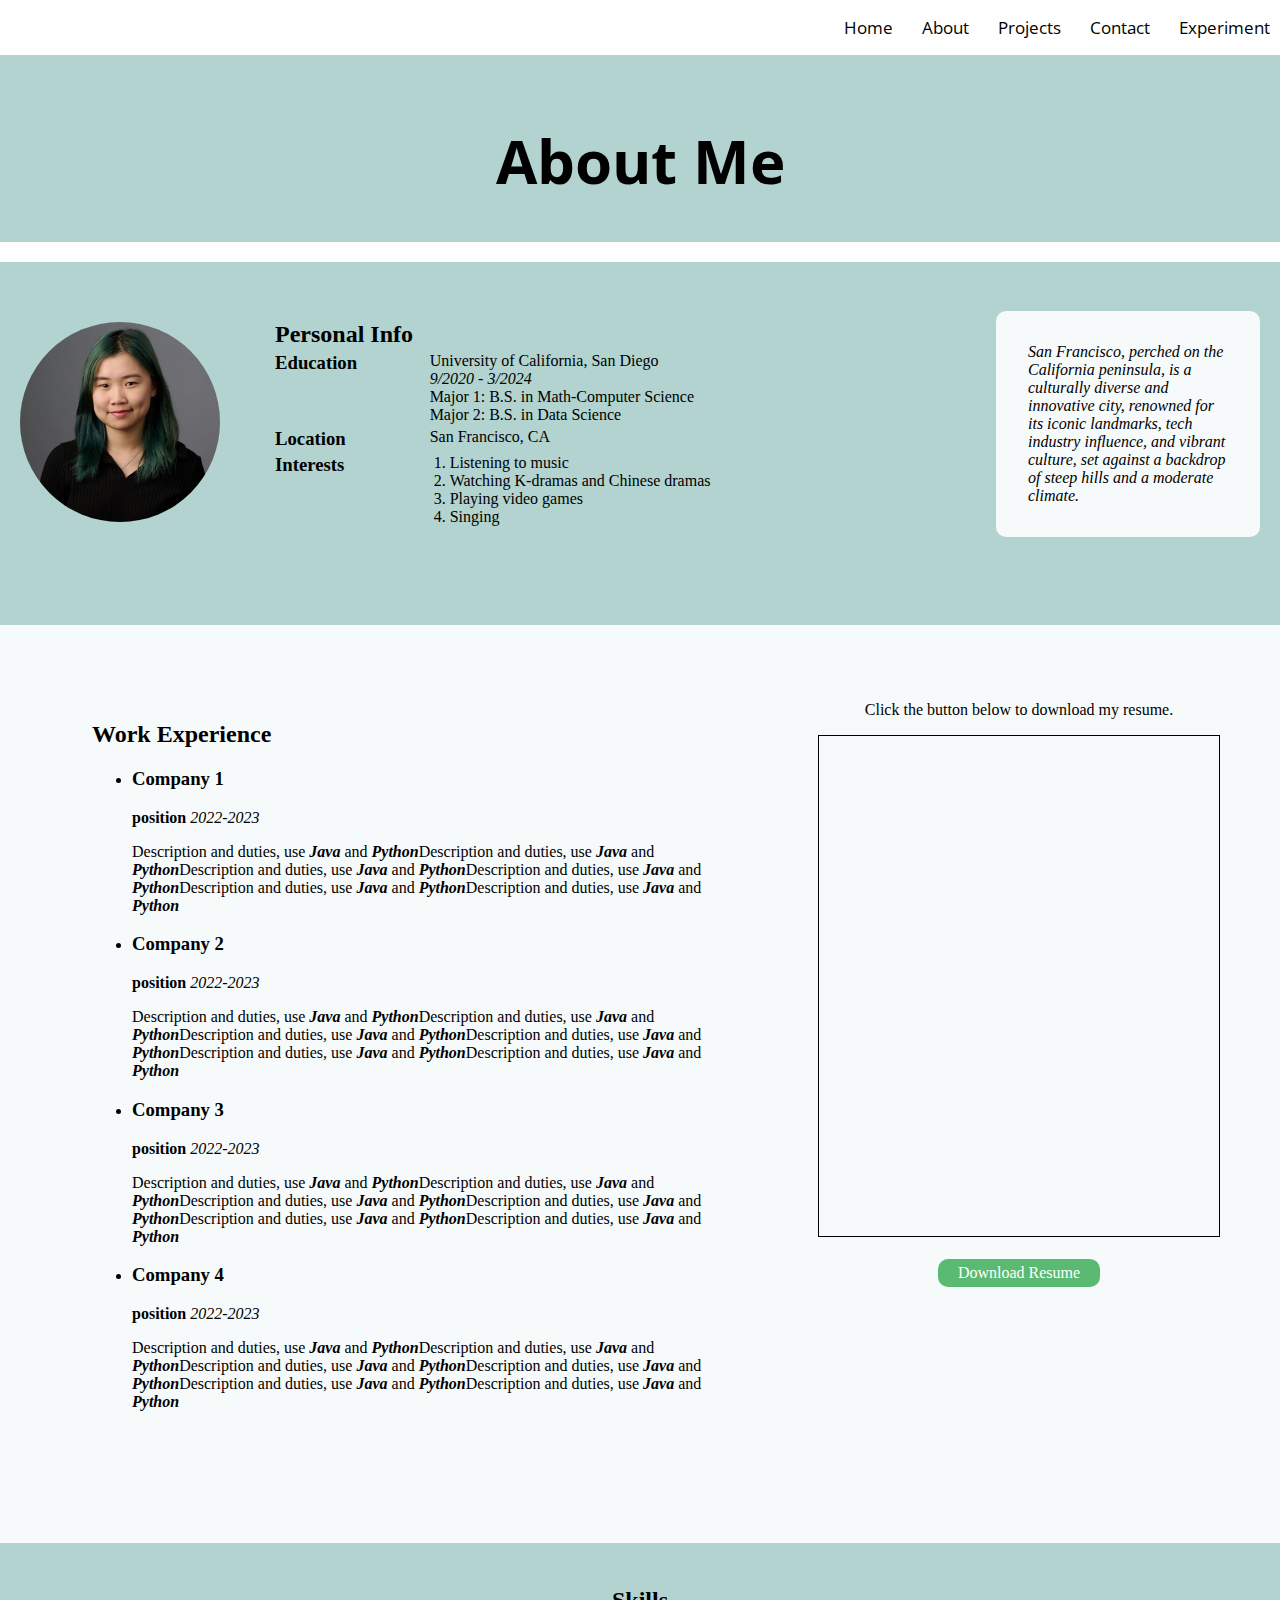
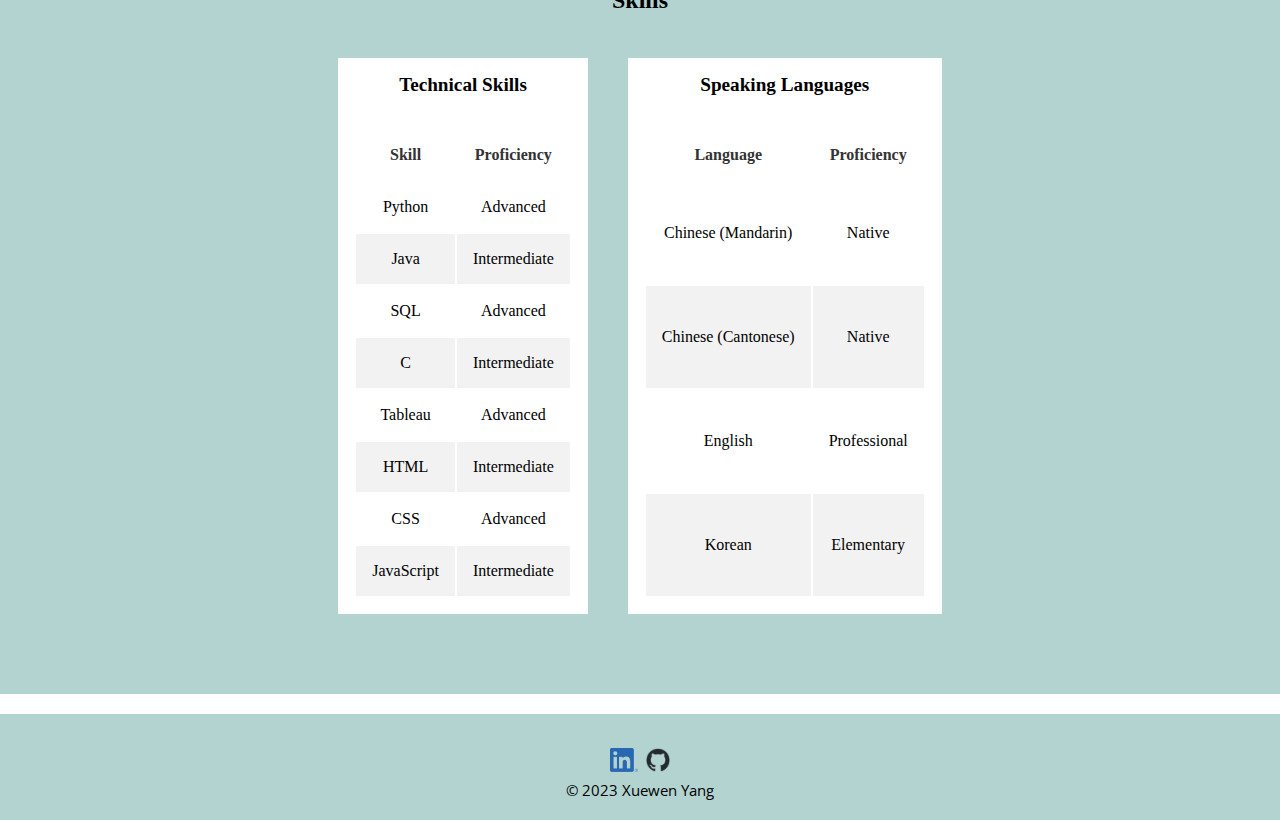
==== pages/about.html @ 38cae061 "drafts" ====
<!DOCTYPE html>
<html lang="en">
    <head>
        <title>About Me</title>
        <meta name="viewport" content="width=device-width, initial-scale=1.0">
        <link href="https://fonts.googleapis.com/css?family=Open+Sans" rel="stylesheet">
        <link type="text/css" href="../css/styles.css" rel="stylesheet">
        <link type="text/css" href="../css/styles-about.css" rel="stylesheet">
    </head>
    <body>
        <header>
            <h1>About Me</h1>
            <input type="checkbox" id="side-menu">
            <label class="hamburger" for="side-menu">
                <span class="hamb-line"></span>
                <span class="hamb-line"></span>
                <span class="hamb-line"></span>
            </label>
            <nav>
                <ul>
                    <li><a href="../index.html">Home</a></li>
                    <li><a href="about.html">About</a></li>
                    <li><a href="projects.html">Projects</a></li>
                    <li><a href="contact.html">Contact</a></li>
                    <li><a href="experiment.html">Experiment</a></li>
                </ul>
            </nav>
        </header>
        <main>
            <section class="intro">
                <!-- <img src="../media/headshot.JPG" alt="Headshot"> -->
                <picture>
                    <source srcset="../media/headshot.webp" type="image/webp">
                    <source srcset="../media/headshot.jpg" type="image/jpeg">
                    <img src="../media/headshot.jpg" alt="Headshot of Xuewen Yang" />
                </picture>
                <table class="info-content">
                    <tr>
                        <th colspan="2"><h2>Personal Info</h2></th>
                    </tr>
                    <tr>
                        <td><h3>Education</h3></td>
                        <td>
                            <p>University of California, San Diego</p>
                            <p><i>9/2020 - 3/2024</i></p>
                            <p>Major 1: B.S. in Math-Computer Science</p>
                            <p>Major 2: B.S. in Data Science</p>
                        </td>
                    </tr>
                    <tr>
                        <td><h3>Location</h3></td>
                        <td>San Francisco, CA</td>
                    </tr>
                    <tr>
                        <td><h3>Interests</h3></td>
                        <td>
                            <ol>
                                <li>Listening to music</li>
                                <li>Watching K-dramas and Chinese dramas</li>
                                <li>Playing video games</li>
                                <li>Singing</li>
                            </ol>
                        </td>
                    </tr>
                </table>

                <aside>
                    <p>San Francisco, perched on the California peninsula, is a
                        culturally diverse and innovative city, renowned for its
                        iconic landmarks, tech industry influence, and vibrant
                        culture, set against a backdrop of steep hills and a
                        moderate climate.</p>
                </aside>
            </section>
            <section class="work">
                <div class="work-content">
                    <h2>Work Experience</h2>
                    <ul>
                        <li>
                            <h3>Company 1</h3>
                            <p><strong>position</strong>&nbsp;<i>2022-2023</i></p>
                            <p>Description and duties, use <em><strong>Java</strong></em>
                                and <em><strong>Python</strong></em>Description and duties, use <em><strong>Java</strong></em>
                                and <em><strong>Python</strong></em>Description and duties, use <em><strong>Java</strong></em>
                                and <em><strong>Python</strong></em>Description and duties, use <em><strong>Java</strong></em>
                                and <em><strong>Python</strong></em>Description and duties, use <em><strong>Java</strong></em>
                                and <em><strong>Python</strong></em>Description and duties, use <em><strong>Java</strong></em>
                                and <em><strong>Python</strong></em></p>
                        </li>
                        <li>
                            <h3>Company 2</h3>
                            <p><strong>position</strong>&nbsp;<i>2022-2023</i></p>
                            <p>Description and duties, use <em><strong>Java</strong></em>
                                and <em><strong>Python</strong></em>Description and duties, use <em><strong>Java</strong></em>
                                and <em><strong>Python</strong></em>Description and duties, use <em><strong>Java</strong></em>
                                and <em><strong>Python</strong></em>Description and duties, use <em><strong>Java</strong></em>
                                and <em><strong>Python</strong></em>Description and duties, use <em><strong>Java</strong></em>
                                and <em><strong>Python</strong></em>Description and duties, use <em><strong>Java</strong></em>
                                and <em><strong>Python</strong></em></p>
                        </li>
                        <li>
                            <h3>Company 3</h3>
                            <p><strong>position</strong>&nbsp;<i>2022-2023</i></p>
                            <p>Description and duties, use <em><strong>Java</strong></em>
                                and <em><strong>Python</strong></em>Description and duties, use <em><strong>Java</strong></em>
                                and <em><strong>Python</strong></em>Description and duties, use <em><strong>Java</strong></em>
                                and <em><strong>Python</strong></em>Description and duties, use <em><strong>Java</strong></em>
                                and <em><strong>Python</strong></em>Description and duties, use <em><strong>Java</strong></em>
                                and <em><strong>Python</strong></em>Description and duties, use <em><strong>Java</strong></em>
                                and <em><strong>Python</strong></em></p>
                        </li>
                        <li>
                            <h3>Company 4</h3>
                            <p><strong>position</strong>&nbsp;<i>2022-2023</i></p>
                            <p>Description and duties, use <em><strong>Java</strong></em>
                                and <em><strong>Python</strong></em>Description and duties, use <em><strong>Java</strong></em>
                                and <em><strong>Python</strong></em>Description and duties, use <em><strong>Java</strong></em>
                                and <em><strong>Python</strong></em>Description and duties, use <em><strong>Java</strong></em>
                                and <em><strong>Python</strong></em>Description and duties, use <em><strong>Java</strong></em>
                                and <em><strong>Python</strong></em>Description and duties, use <em><strong>Java</strong></em>
                                and <em><strong>Python</strong></em></p>
                        </li>
                    </ul>
                </div>
                <div class="resume">
                    <p>Click the button below to download my resume.</p>
                    <iframe src="../documents/Xuewen_Yang_Resume.pdf"
                        title="Resume"></iframe>
                    <br><br>
                    <a href="../documents/Xuewen_Yang_Resume.pdf" download="Xuewen_Yang_Resume.pdf" class="download-button">Download Resume</a>
                </div>
            </section>
            <section class="skills">
                <h2>Skills</h2>
                <div class="tables">
                    <table>
                        <caption>Technical Skills</caption>
                        <!-- <colgroup>
                            <col style="width: 50%;">
                            <col style="width: 50%;">
                        </colgroup> -->
                        <thead>
                            <tr>
                                <th>Skill</th>
                                <th>Proficiency</th>
                            </tr>
                        </thead>
                        <tbody>
                            <tr>
                                <td>Python</td>
                                <td>Advanced</td>
                            </tr>
                            <tr>
                                <td>Java</td>
                                <td>Intermediate</td>
                            </tr>
                            <tr>
                                <td>SQL</td>
                                <td>Advanced</td>
                            </tr>
                            <tr>
                                <td>C</td>
                                <td>Intermediate</td>
                            </tr>
                            <tr>
                                <td>Tableau</td>
                                <td>Advanced</td>
                            </tr>
                            <tr>
                                <td>HTML</td>
                                <td>Intermediate</td>
                            </tr>
                            <tr>
                                <td>CSS</td>
                                <td>Advanced</td>
                            </tr>
                            <tr>
                                <td>JavaScript</td>
                                <td>Intermediate</td>
                            </tr>
                        </tbody>
                    </table>
                    <br>
                    <table>
                        <caption>Speaking Languages</caption>
                        <!-- <colgroup>
                            <col style="width: 60%;">
                            <col style="width: 40%;">
                        </colgroup> -->
                        <thead>
                            <tr>
                                <th>Language</th>
                                <th>Proficiency</th>
                            </tr>
                        </thead>
                        <tbody>
                            <tr>
                                <td>Chinese (Mandarin) </td>
                                <td>Native</td>
                            </tr>
                            <tr>
                                <td>Chinese (Cantonese) </td>
                                <td>Native</td>
                            </tr>
                            <tr>
                                <td>English</td>
                                <td>Professional</td>
                            </tr>
                            <tr>
                                <td>Korean</td>
                                <td>Elementary</td>
                            </tr>
                        </tbody>
                    </table>
                </div>
            </section>
        </main>

        <footer>
            <div id="footer-logo">
                <a href="https://www.linkedin.com/in/xuewen-daphne-yang/" target="_blank"><img src="../media/linkedin-icon.png" alt="linkedin profile"></a>
                <a href="https://github.com/daphneyyy" target="_blank"><img src="../media/github-icon.png" alt="github profile"></a>
            </div>
            <span>&copy; 2023 Xuewen Yang</span>
        </footer>
    </body>
</html>
---- css/styles.css ----
:root {
    --main-color: rgb(178, 211, 207);
    --body-color: rgb(247, 250, 251);
    --button-color: rgb(90, 186, 113);
    --fallback-button-color: rgb(171, 250, 189);
    --button-color-hover: rgb(69, 142, 86);
    --font-family: "Open Sans", sans-serif;
    --fallback-font: Arial, sans-serif;
}

/* * {
    margin: 0;
    padding: 0;
    box-sizing: border-box;
} */

body {
    background-color: var(--main-color, white);
    margin: 0;
    font-size: 16px;
}

/* header h1 {
    text-align: center;
    font-family: "Open Sans", sans-serif;
    font-size: 60px;
    margin-top: 40px;
    padding-top: 60px;

} */

header h1 {
    text-align: center;
    font-family: var(--font-family, var(--fallback-font));
    font-size: 3.75rem; 
    margin-top: 2.5rem;
    padding-top: 3.75rem;
}

/* header h3 {
    text-align: center;
    font-family: var(--font-family, var(--fallback-font));
    font-weight: 400;
    font-size: 20px;
    margin: 0px;
    padding-bottom: 60px;
} */
header h3 {
    text-align: center;
    font-family: var(--font-family, var(--fallback-font));
    font-weight: 400;
    font-size: 1.25rem;
    margin: 0;
    padding-bottom: 3.75rem;
}


/* Style for the navigation bar */
header nav {
    position: fixed;
    top: 0;
    width: 100%;
    background-color: white;
    /* padding: 10px 0px; */
    padding: 1rem 0;
    overflow: hidden;
}

/* Style for the navigation menu (ul) */
header nav ul {
    list-style-type: none;
    margin: 0;
    float: right;
}

/* Style for the navigation menu items (li) */
header nav ul li {
    display: inline;
    /* margin-right: 20px;  */
}

/* Style for the navigation links (a) */
header nav ul li a {
    text-decoration: none;
    color: black;
    padding: 10px 10px;
    margin-left: 5px;
    font-size: 17px;
    font-family: var(--font-family, var(--fallback-font));
    transition: color 0.3s ease;
} 

/* Style for the navigation links on hover */
header nav ul li a:hover {
    background-color: var(--main-color, white);
    transition: background-color 0.3s ease;
}

#side-menu {
    display: none;
}

.hamburger {
    display: block;
    position: fixed;
    top: 0;
    right: 0;
    margin: 20px;
    cursor: pointer;
    z-index: 1;
    display: none;
}

.hamb-line {
    display: block;
    width: 25px;
    height: 3px;
    margin: 5px auto;
    -webkit-transition: all 0.3s ease-in-out;
    transition: all 0.3s ease-in-out;
    background-color: #101010;
}


main {
    background-color: white;
    /* padding: 20px 0px; */
    padding: 1.25rem 0;
}

/* footer {
    width: 100%;
    padding-top: 30px;
    padding-bottom: 20px;
    text-align: center;
    font-family: "Times New Roman", Times, serif;
    font-size: 15px;
} */
footer {
    width: 100%;
    padding-top: 1.875rem;
    padding-bottom: 1.25rem;
    text-align: center;
    font-family: var(--font-family, var(--fallback-font));
    font-size: 0.9375rem;
}

#footer-logo {
    display: flex;
    flex-direction: row;
    justify-content: center;
    align-items: center;
    text-align: center;
}

#footer-logo img {
    width: auto;
    /* height: 25px; */
    /* padding: 4px; */
    height: 1.5rem;
    padding: 0.25rem;
}

button {
    background-color: var(--button-color, var(--fallback-button-color));
    color: white;
    border-radius: 10px;
    /* padding: 5px 20px; */
    padding: 0.3rem 1.25rem;
    border: 0;
    display: inline-block;
    cursor: pointer;
    transition: background-color 0.3s ease;
}

button:hover {
    background-color: var(--button-color-hover, black);
}

/* Adjustments for the hamburger icon and menu on small screens */
@media screen and (max-width: 480px) {
    header h1 {
        font-size: 2rem;
        margin-top: 1.5rem;
        padding-top: 2rem;
    }
    header h3 {
        font-size: 1rem;
        padding-bottom: 2rem;
    }
    .hamburger {
        display: block;
        z-index: 2;
    }
    header nav {
        display: none;
    }
    header nav ul {
        float: left;
        max-height: 500px;
    }
    header nav ul li {
        display: block;
        margin: 10px 0;
        padding: 10px 0;
    }
    #side-menu:checked ~ .hamburger .hamb-line:nth-child(1) {
        -webkit-transform: translateY(8px) rotate(45deg);
        transform: translateY(8px) rotate(45deg);
    }
    #side-menu:checked ~ .hamburger .hamb-line:nth-child(2) {
        opacity: 0;
    }
    #side-menu:checked ~ .hamburger .hamb-line:nth-child(3) {
        -webkit-transform: translateY(-8px) rotate(-45deg);
        transform: translateY(-8px) rotate(-45deg);
    }
    #side-menu:checked + label + nav {
        display: block;
        transition: all 0.3s ease;
        z-index: 1;
    }
}

/* Tablets or Restrictive Laptops */
@media screen and (min-width: 481px) and (max-width: 1024px) {
    /* Modify styles for tablets/laptops */
    header h1 {
        font-size: 3rem;
        margin-top: 2.5rem;
        padding-top: 3.75rem;
    }
    header h3 {
        font-size: 1.25rem;
        padding-bottom: 3.75rem;
    }
}

/* Desktops */
@media screen and (min-width: 1025px) {
    /* Modify styles for desktops */
    header h1 {
        font-size: 3.75rem;
        margin-top: 3.75rem;
        padding-top: 3.75rem;
    }
    header h3 {
        font-size: 1.25rem;
        padding-bottom: 3.75rem;
    }
    /* Additional adjustments for other elements as needed */
}
---- css/styles-about.css ----
@import "styles.css";

/* Intro class css */
.intro {
    background-color: var(--main-color, white);
    /* padding: 20px; */
    /* padding: 2rem; */
    padding: 1.25rem 1.25rem 3.75rem;
    display: flex;
    align-items: center;
    justify-content: center;
}

.intro img {
    /* border-radius: 100px; */
    border-radius: 50%;
    height: 200px;
    width: 200px;
}

.info-content {
    /* background-color: var(--body-color, white); */
    /* padding: 10px 20px; */
    padding: 1rem 2rem;
    border-radius: 20px;
    margin: 20px;
    text-align: left;
    flex: 1;
    max-width: 800px;
    min-width: 500px;
}

.info-content h2 {
    margin: 0;
    padding: 0;
}

.info-content td {
    vertical-align: top;
}

.info-content h3 {
    margin: 0;
}

.info-content td p {
    margin: 0;
}

.info-content ol {
    margin: 0;
    padding-left: 20px;
}

aside {
    /* padding: 10px 20px; */
    padding: 1rem 2rem;
    background-color: var(--body-color, white);
    border-radius: 10px;
    width: 200px;
    font-style: italic;
}

/* Work class css */
.work {
    display: flex;
    justify-content: center;
    /* padding-top: 20px; */
    /* padding-bottom: 60px; */
    /* padding-top: 1.25rem; */
    /* padding-bottom: 3.75rem; */
    padding: 1.25rem 1.25rem 3.75rem;
    background-color: var(--body-color, white);
}

.work-content {
    background-color: var(--body-color, white);
    /* padding: 10px 20px; */
    padding: 1rem 2rem;
    margin: 40px;
    max-width: 800px;
    min-width: 500px;
    transition: padding 0.3s;
}

.resume {
    text-align: center;
    margin: 40px;
}

.resume iframe {
    border:1px solid black;
    height: 500px;
    width: 400px;
}

a.download-button {
    background-color: var(--button-color, var(--fallback-button-color));
    color: white;
    border-radius: 10px;
    padding: 0.3rem 1.25rem;
    border: 0;
    display: inline-block;
    cursor: pointer;
    transition: background-color 0.3s ease;
    text-decoration: none;
}

a.download-button:hover {
    background-color: var(--button-color-hover, black);
}

/* Skills class css */
.skills {
    background-color: var(--main-color, white);
    padding: 1.25rem 1.25rem 3.75rem;
    text-align: center;
}

.skills h2 {
    margin: 0;
    padding: 1.5rem;
}

.tables {
    display: flex;
    justify-content: center;
}

.tables table {
    background-color: white;
    /* padding: 10px; */
    padding: 1rem;
    margin: 20px;
}

.tables caption {
    font-size: 1.2em;
    font-weight: bold;
    background-color: white;
    /* padding: 10px; */
    padding: 1rem;
}

.tables th {
    color: #333;
    font-weight: bold;
    /* padding: 10px; */
    padding: 1rem;
}

.tables td {
    /* padding: 10px; */
    padding: 1rem;
}

.tables tr:nth-child(even) {
    background-color: #f2f2f2;
}

/* Very Small Screens (Phone) */
@media screen and (max-width: 480px) {

}

/* Tablets or Restrictive Laptops */
@media screen and (min-width: 481px) and (max-width: 1024px) {
   
}

/* Desktops */
@media screen and (min-width: 1025px) {
    
}
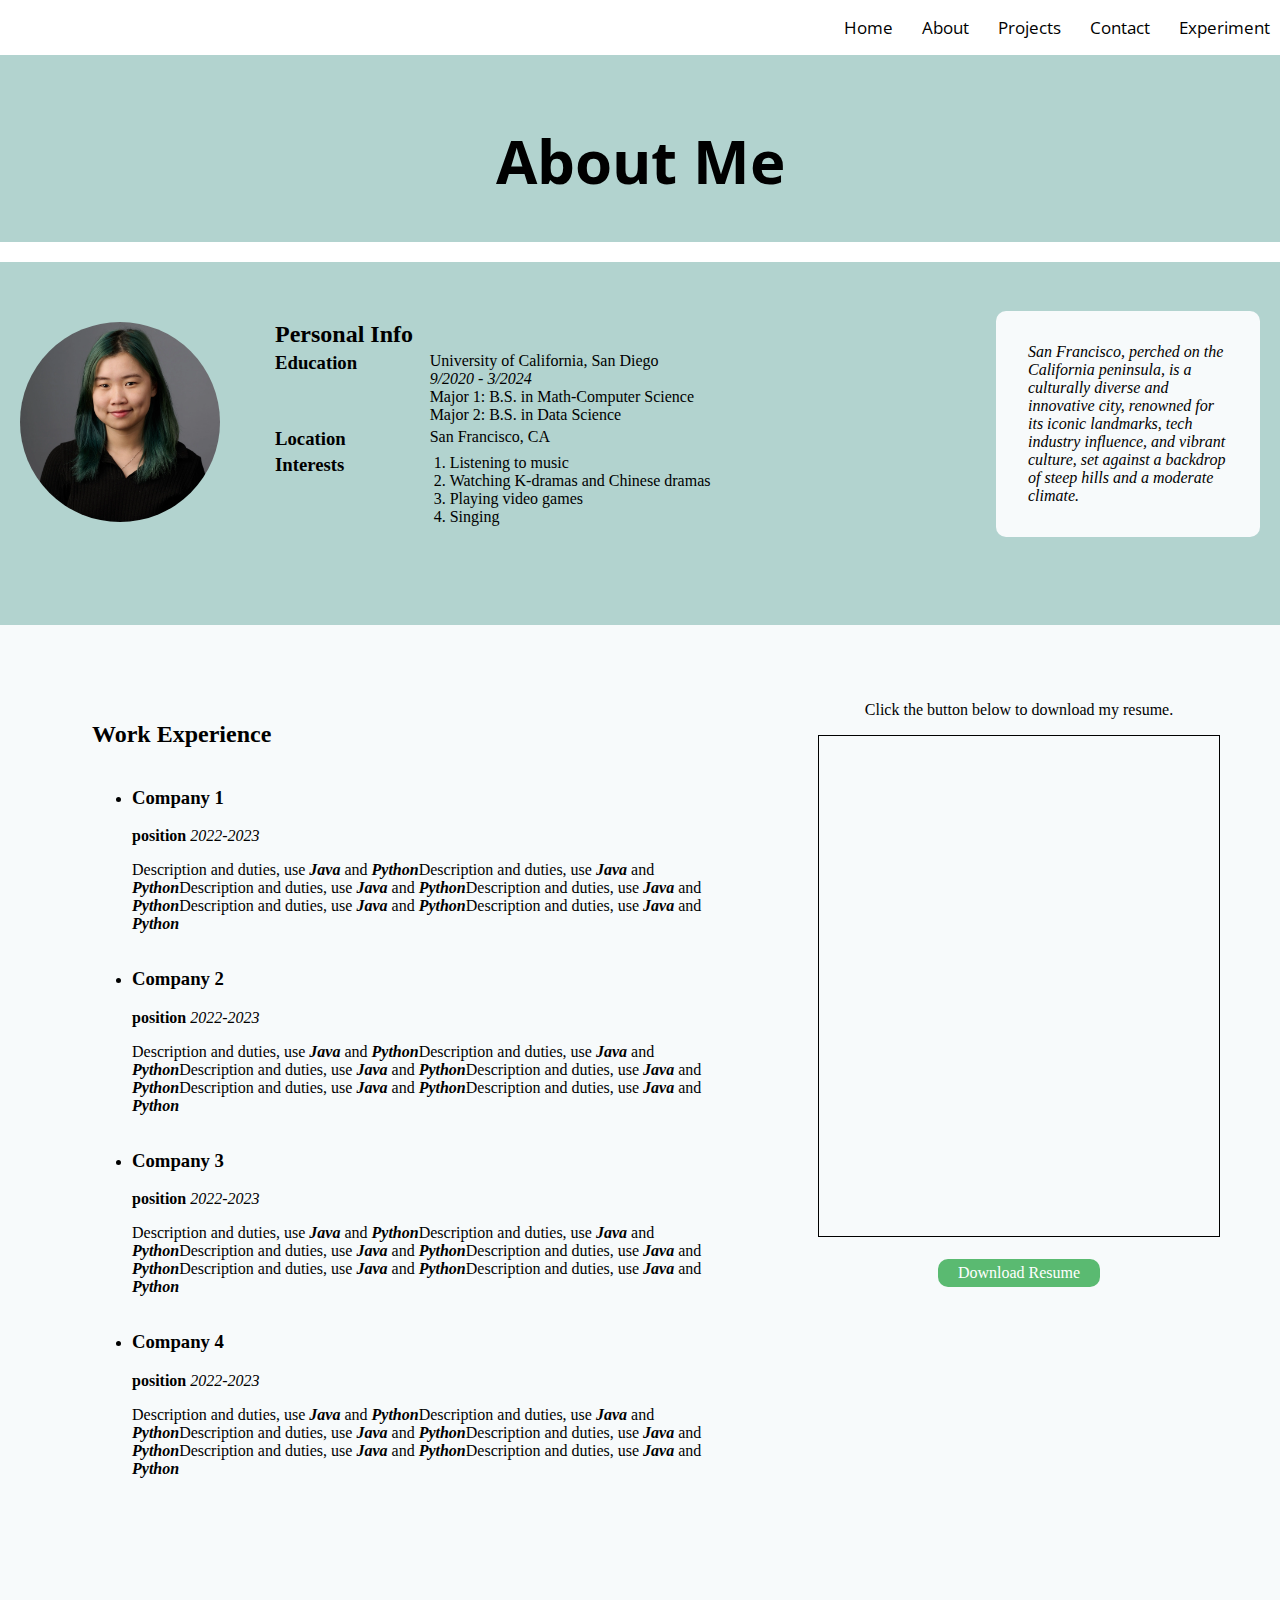
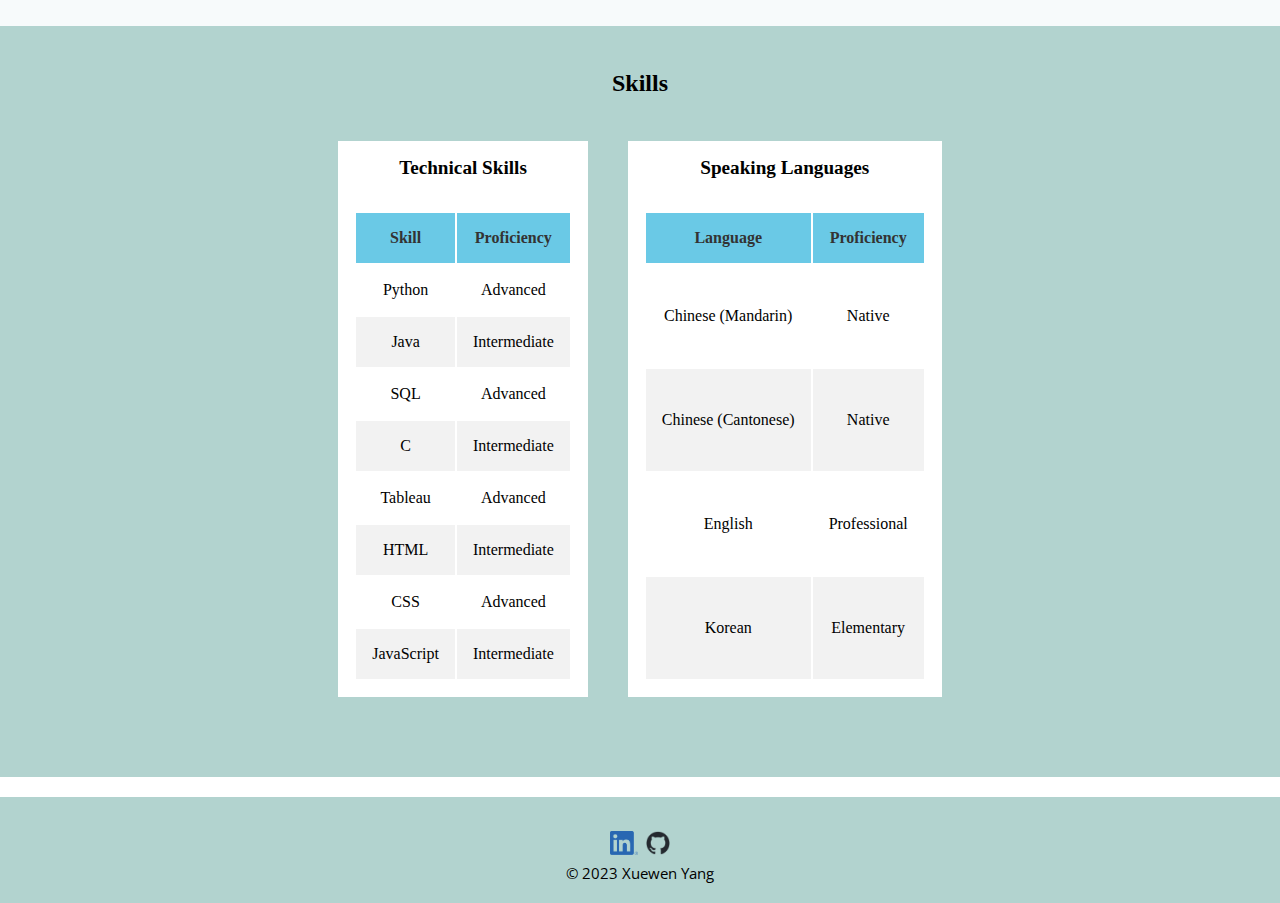
==== commit d1a13a24: "modified" ====
--- a/pages/about.html
+++ b/pages/about.html
@@ -65,7 +65,7 @@
                 </table>
 
                 <aside>
-                    <p>San Francisco, perched on the California peninsula, is a
+                    <p><span id="san_francisco">San Francisco</span>, perched on the California peninsula, is a
                         culturally diverse and innovative city, renowned for its
                         iconic landmarks, tech industry influence, and vibrant
                         culture, set against a backdrop of steep hills and a
--- a/css/styles.css
+++ b/css/styles.css
@@ -92,7 +92,7 @@
 
 /* Style for the navigation links on hover */
 header nav ul li a:hover {
-    background-color: var(--main-color, white);
+    background-color: var(--main-color, grey);
     transition: background-color 0.3s ease;
 }
 
--- a/css/styles-about.css
+++ b/css/styles-about.css
@@ -61,10 +61,15 @@
     font-style: italic;
 }
 
+#san_francisco {
+    text-underline: #101010;
+}
+
 /* Work class css */
 .work {
     display: flex;
-    justify-content: center;
+    /* justify-content: center; */
+    flex-direction: row;
     /* padding-top: 20px; */
     /* padding-bottom: 60px; */
     /* padding-top: 1.25rem; */
@@ -75,21 +80,22 @@
 
 .work-content {
     background-color: var(--body-color, white);
-    /* padding: 10px 20px; */
     padding: 1rem 2rem;
     margin: 40px;
-    max-width: 800px;
-    min-width: 500px;
     transition: padding 0.3s;
-}
-
+    word-wrap: break-word;
+}
+.work-content ul {
+    display: flex;
+    flex-direction: column;
+}
 .resume {
     text-align: center;
     margin: 40px;
 }
 
 .resume iframe {
-    border:1px solid black;
+    border: 1px solid black;
     height: 500px;
     width: 400px;
 }
@@ -147,6 +153,7 @@
     font-weight: bold;
     /* padding: 10px; */
     padding: 1rem;
+    background-color: rgb(106, 201, 230);
 }
 
 .tables td {
@@ -160,15 +167,36 @@
 
 /* Very Small Screens (Phone) */
 @media screen and (max-width: 480px) {
-
+    h2 {
+        text-align: center;
+    }
+    .intro {
+        flex-direction: column;
+    }
+
+    .work {
+        flex-direction: column;
+        padding: 20px 0px 0px;
+    }
+    .work-content {
+        padding: 0px 10px;
+        margin: 0;
+    }
+    .resume iframe {
+        display: none;
+    }
+    .tables {
+        flex-direction: column;
+    }
 }
 
 /* Tablets or Restrictive Laptops */
 @media screen and (min-width: 481px) and (max-width: 1024px) {
-   
+    /* .work {
+        flex-direction: column;
+    } */
 }
 
 /* Desktops */
 @media screen and (min-width: 1025px) {
-    
-}
+}
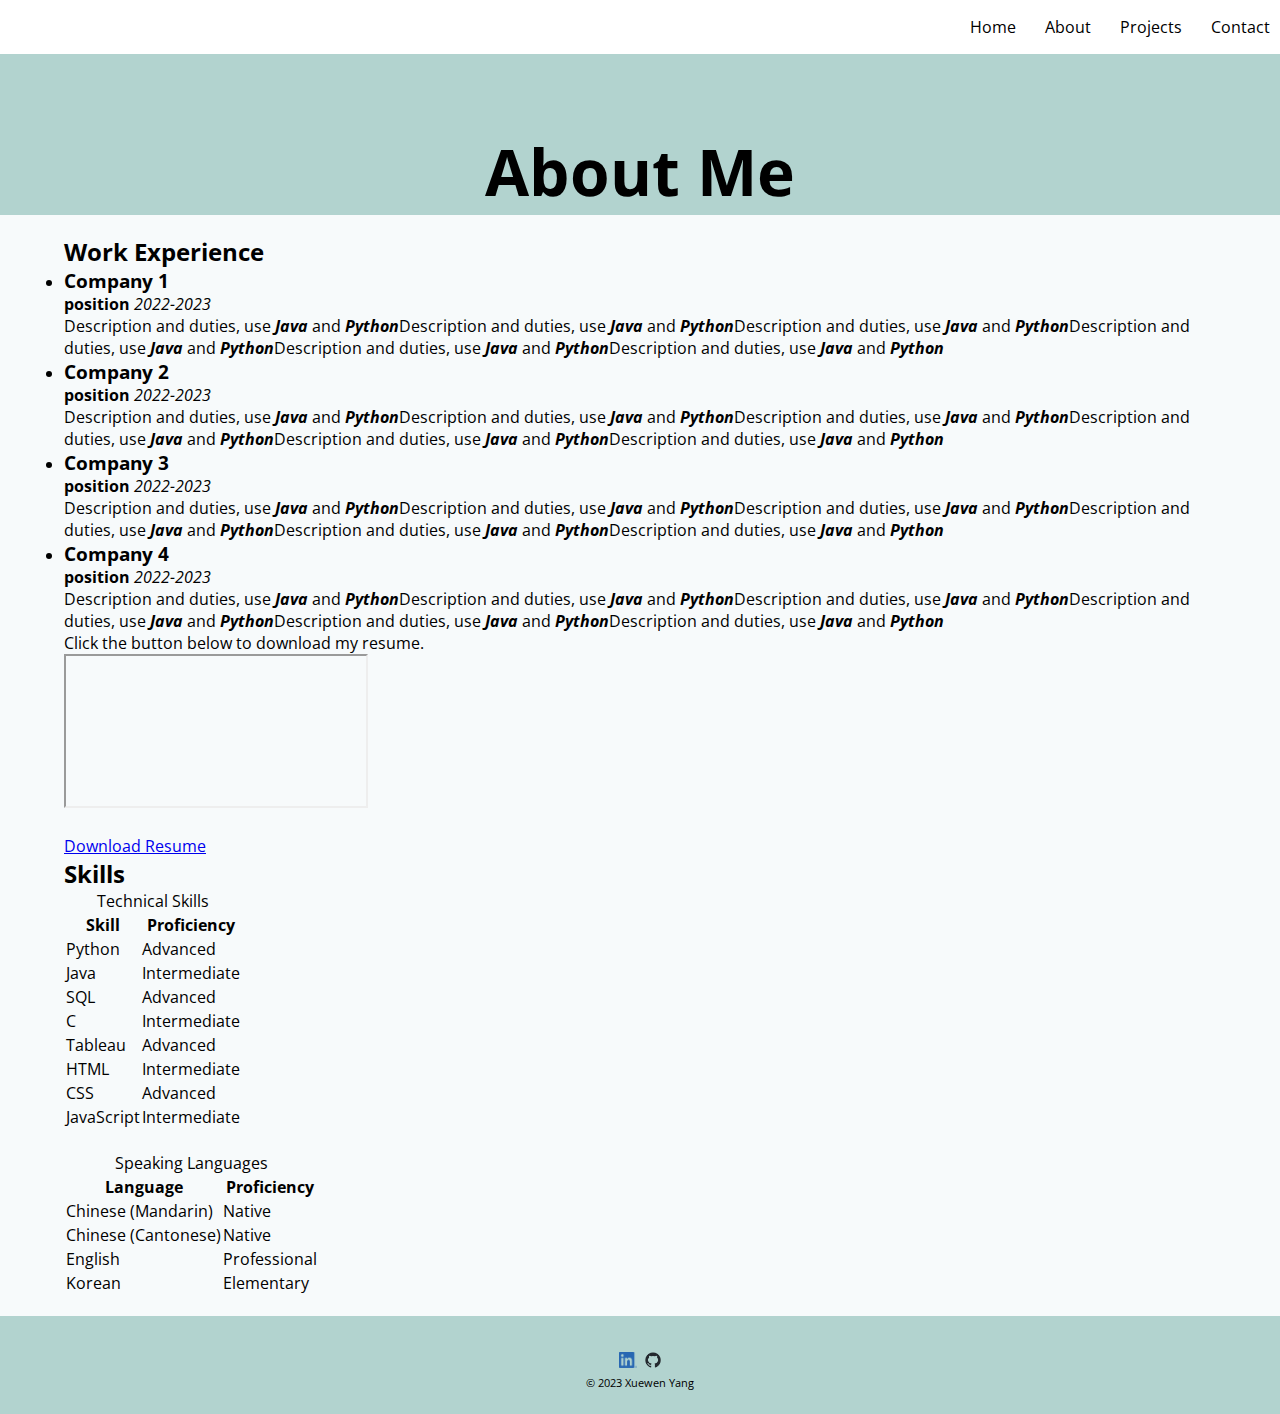
==== commit d00278d0: "New layout for home page" ====
--- a/pages/about.html
+++ b/pages/about.html
@@ -5,7 +5,7 @@
         <meta name="viewport" content="width=device-width, initial-scale=1.0">
         <link href="https://fonts.googleapis.com/css?family=Open+Sans" rel="stylesheet">
         <link type="text/css" href="../css/styles.css" rel="stylesheet">
-        <link type="text/css" href="../css/styles-about.css" rel="stylesheet">
+        <!-- <link type="text/css" href="../css/styles-about.css" rel="stylesheet"> -->
     </head>
     <body>
         <header>
@@ -22,56 +22,11 @@
                     <li><a href="about.html">About</a></li>
                     <li><a href="projects.html">Projects</a></li>
                     <li><a href="contact.html">Contact</a></li>
-                    <li><a href="experiment.html">Experiment</a></li>
+<!--                    <li><a href="experiment.html">Experiment</a></li>-->
                 </ul>
             </nav>
         </header>
         <main>
-            <section class="intro">
-                <!-- <img src="../media/headshot.JPG" alt="Headshot"> -->
-                <picture>
-                    <source srcset="../media/headshot.webp" type="image/webp">
-                    <source srcset="../media/headshot.jpg" type="image/jpeg">
-                    <img src="../media/headshot.jpg" alt="Headshot of Xuewen Yang" />
-                </picture>
-                <table class="info-content">
-                    <tr>
-                        <th colspan="2"><h2>Personal Info</h2></th>
-                    </tr>
-                    <tr>
-                        <td><h3>Education</h3></td>
-                        <td>
-                            <p>University of California, San Diego</p>
-                            <p><i>9/2020 - 3/2024</i></p>
-                            <p>Major 1: B.S. in Math-Computer Science</p>
-                            <p>Major 2: B.S. in Data Science</p>
-                        </td>
-                    </tr>
-                    <tr>
-                        <td><h3>Location</h3></td>
-                        <td>San Francisco, CA</td>
-                    </tr>
-                    <tr>
-                        <td><h3>Interests</h3></td>
-                        <td>
-                            <ol>
-                                <li>Listening to music</li>
-                                <li>Watching K-dramas and Chinese dramas</li>
-                                <li>Playing video games</li>
-                                <li>Singing</li>
-                            </ol>
-                        </td>
-                    </tr>
-                </table>
-
-                <aside>
-                    <p><span id="san_francisco">San Francisco</span>, perched on the California peninsula, is a
-                        culturally diverse and innovative city, renowned for its
-                        iconic landmarks, tech industry influence, and vibrant
-                        culture, set against a backdrop of steep hills and a
-                        moderate climate.</p>
-                </aside>
-            </section>
             <section class="work">
                 <div class="work-content">
                     <h2>Work Experience</h2>
--- a/css/styles.css
+++ b/css/styles.css
@@ -1,5 +1,6 @@
 :root {
     --main-color: rgb(178, 211, 207);
+    /* --body-color: rgb(227, 191, 166); */
     --body-color: rgb(247, 250, 251);
     --button-color: rgb(90, 186, 113);
     --fallback-button-color: rgb(171, 250, 189);
@@ -8,52 +9,42 @@
     --fallback-font: Arial, sans-serif;
 }
 
-/* * {
+* {
     margin: 0;
     padding: 0;
     box-sizing: border-box;
-} */
+}
 
 body {
+    background-color: var(--body-color, white);
+    font-family: var(--font-family, var(--fallback-font));
+}
+
+header, footer {
     background-color: var(--main-color, white);
-    margin: 0;
-    font-size: 16px;
-}
-
-/* header h1 {
     text-align: center;
-    font-family: "Open Sans", sans-serif;
-    font-size: 60px;
-    margin-top: 40px;
-    padding-top: 60px;
-
-} */
+}
+
+main {
+    padding: 1.25rem 0;
+    width: 90%;
+    margin: 0 auto;
+}
 
 header h1 {
-    text-align: center;
-    font-family: var(--font-family, var(--fallback-font));
-    font-size: 3.75rem; 
-    margin-top: 2.5rem;
-    padding-top: 3.75rem;
-}
-
-/* header h3 {
-    text-align: center;
-    font-family: var(--font-family, var(--fallback-font));
-    font-weight: 400;
-    font-size: 20px;
-    margin: 0px;
-    padding-bottom: 60px;
-} */
+    font-size: 4rem; 
+    padding-top: 8rem;
+    width: 90%;
+    margin: 0 auto;
+}
+
 header h3 {
-    text-align: center;
-    font-family: var(--font-family, var(--fallback-font));
     font-weight: 400;
     font-size: 1.25rem;
-    margin: 0;
     padding-bottom: 3.75rem;
-}
-
+    width: 90%;
+    margin: 0 auto;
+}
 
 /* Style for the navigation bar */
 header nav {
@@ -61,7 +52,6 @@
     top: 0;
     width: 100%;
     background-color: white;
-    /* padding: 10px 0px; */
     padding: 1rem 0;
     overflow: hidden;
 }
@@ -69,14 +59,12 @@
 /* Style for the navigation menu (ul) */
 header nav ul {
     list-style-type: none;
-    margin: 0;
     float: right;
 }
 
 /* Style for the navigation menu items (li) */
 header nav ul li {
     display: inline;
-    /* margin-right: 20px;  */
 }
 
 /* Style for the navigation links (a) */
@@ -85,8 +73,7 @@
     color: black;
     padding: 10px 10px;
     margin-left: 5px;
-    font-size: 17px;
-    font-family: var(--font-family, var(--fallback-font));
+    font-size: 1rem;
     transition: color 0.3s ease;
 } 
 
@@ -105,7 +92,7 @@
     position: fixed;
     top: 0;
     right: 0;
-    margin: 20px;
+    margin: 0.25rem 1rem;
     cursor: pointer;
     z-index: 1;
     display: none;
@@ -118,31 +105,13 @@
     margin: 5px auto;
     -webkit-transition: all 0.3s ease-in-out;
     transition: all 0.3s ease-in-out;
-    background-color: #101010;
-}
-
-
-main {
-    background-color: white;
-    /* padding: 20px 0px; */
-    padding: 1.25rem 0;
-}
-
-/* footer {
-    width: 100%;
-    padding-top: 30px;
-    padding-bottom: 20px;
-    text-align: center;
-    font-family: "Times New Roman", Times, serif;
-    font-size: 15px;
-} */
+    background-color: black;
+}
+
 footer {
-    width: 100%;
-    padding-top: 1.875rem;
-    padding-bottom: 1.25rem;
-    text-align: center;
-    font-family: var(--font-family, var(--fallback-font));
-    font-size: 0.9375rem;
+    padding-top: 2rem;
+    padding-bottom: 1.5rem;
+    font-size: 0.7rem;
 }
 
 #footer-logo {
@@ -154,10 +123,8 @@
 }
 
 #footer-logo img {
+    height: 1.5rem;
     width: auto;
-    /* height: 25px; */
-    /* padding: 4px; */
-    height: 1.5rem;
     padding: 0.25rem;
 }
 
@@ -165,7 +132,6 @@
     background-color: var(--button-color, var(--fallback-button-color));
     color: white;
     border-radius: 10px;
-    /* padding: 5px 20px; */
     padding: 0.3rem 1.25rem;
     border: 0;
     display: inline-block;
@@ -181,7 +147,7 @@
 @media screen and (max-width: 480px) {
     header h1 {
         font-size: 2rem;
-        margin-top: 1.5rem;
+        margin-top: 2rem;
         padding-top: 2rem;
     }
     header h3 {
@@ -225,7 +191,7 @@
 /* Tablets or Restrictive Laptops */
 @media screen and (min-width: 481px) and (max-width: 1024px) {
     /* Modify styles for tablets/laptops */
-    header h1 {
+    /* header h1 {
         font-size: 3rem;
         margin-top: 2.5rem;
         padding-top: 3.75rem;
@@ -233,13 +199,13 @@
     header h3 {
         font-size: 1.25rem;
         padding-bottom: 3.75rem;
-    }
+    } */
 }
 
 /* Desktops */
 @media screen and (min-width: 1025px) {
     /* Modify styles for desktops */
-    header h1 {
+    /* header h1 {
         font-size: 3.75rem;
         margin-top: 3.75rem;
         padding-top: 3.75rem;
@@ -247,6 +213,6 @@
     header h3 {
         font-size: 1.25rem;
         padding-bottom: 3.75rem;
-    }
+    } */
     /* Additional adjustments for other elements as needed */
 }
--- a/css/styles-about.css
+++ b/css/styles-about.css
@@ -1,26 +1,27 @@
 @import "styles.css";
+
+main {
+    background-color: var(--body-color, white);
+}
 
 /* Intro class css */
 .intro {
     background-color: var(--main-color, white);
-    /* padding: 20px; */
-    /* padding: 2rem; */
     padding: 1.25rem 1.25rem 3.75rem;
     display: flex;
-    align-items: center;
-    justify-content: center;
+    flex-direction: row;
+    /*align-items: center;*/
+    /*justify-content: center;*/
 }
 
 .intro img {
-    /* border-radius: 100px; */
-    border-radius: 50%;
     height: 200px;
     width: 200px;
+    /*padding: 1rem 2rem;*/
+    margin: 40px;
 }
 
 .info-content {
-    /* background-color: var(--body-color, white); */
-    /* padding: 10px 20px; */
     padding: 1rem 2rem;
     border-radius: 20px;
     margin: 20px;
@@ -52,37 +53,39 @@
     padding-left: 20px;
 }
 
-aside {
-    /* padding: 10px 20px; */
-    padding: 1rem 2rem;
+/*aside {*/
+/*    !* padding: 10px 20px; *!*/
+/*    padding: 1rem 2rem;*/
+/*    background-color: var(--body-color, white);*/
+/*    border-radius: 10px;*/
+/*    width: 200px;*/
+/*    font-style: italic;*/
+/*    display: none;*/
+/*}*/
+
+/* Work class css */
+/*.work {*/
+/*    display: flex;*/
+/*    flex-direction: row;*/
+/*    padding: 1.25rem 1.25rem 3.75rem;*/
+/*    background-color: var(--body-color, white);*/
+/*}*/
+.work {
+    display: grid;
+    grid-template-columns: 3fr 1fr;
+    grid-template-rows: 1fr;
+    grid-column-gap: 20px;
+    grid-row-gap: 0px;
+    width: 90%;
+    margin: 0 auto;
     background-color: var(--body-color, white);
-    border-radius: 10px;
-    width: 200px;
-    font-style: italic;
-}
-
-#san_francisco {
-    text-underline: #101010;
-}
-
-/* Work class css */
-.work {
-    display: flex;
-    /* justify-content: center; */
-    flex-direction: row;
-    /* padding-top: 20px; */
-    /* padding-bottom: 60px; */
-    /* padding-top: 1.25rem; */
-    /* padding-bottom: 3.75rem; */
-    padding: 1.25rem 1.25rem 3.75rem;
-    background-color: var(--body-color, white);
 }
 
 .work-content {
-    background-color: var(--body-color, white);
-    padding: 1rem 2rem;
-    margin: 40px;
-    transition: padding 0.3s;
+    grid-area: 1 / 1 / 2 / 2;
+    /*padding: 1rem 2rem;*/
+    margin: 40px 0 40px 40px;
+    /*transition: padding 0.3s;*/
     word-wrap: break-word;
 }
 .work-content ul {
@@ -90,8 +93,9 @@
     flex-direction: column;
 }
 .resume {
+    grid-area: 1 / 2 / 2 / 3;
     text-align: center;
-    margin: 40px;
+    margin: 40px 40px 40px 0;
 }
 
 .resume iframe {
@@ -199,4 +203,12 @@
 
 /* Desktops */
 @media screen and (min-width: 1025px) {
-}
+    /*.work-content {*/
+    /*    padding: 1rem 0;*/
+    /*    margin: 1rem;*/
+    /*}*/
+
+    /*.resume {*/
+    /*    margin: 1rem;*/
+    /*}*/
+}
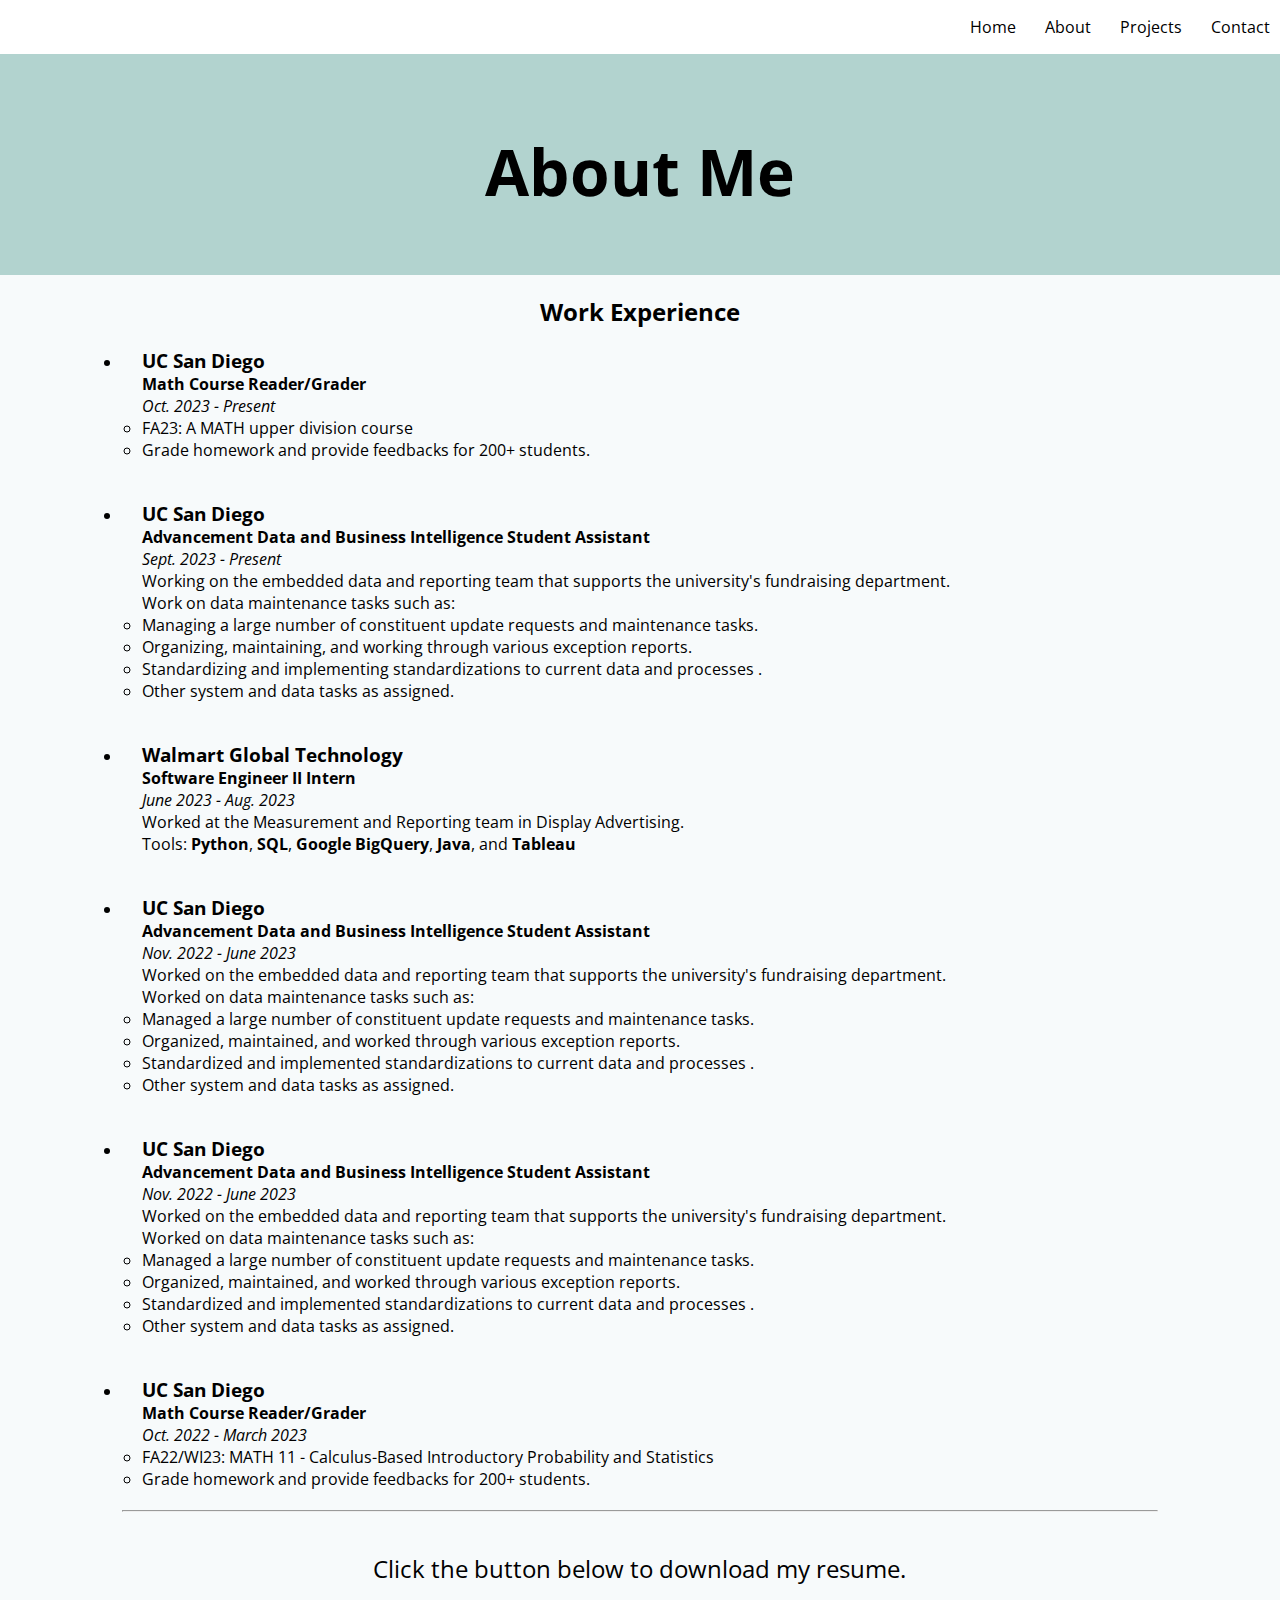
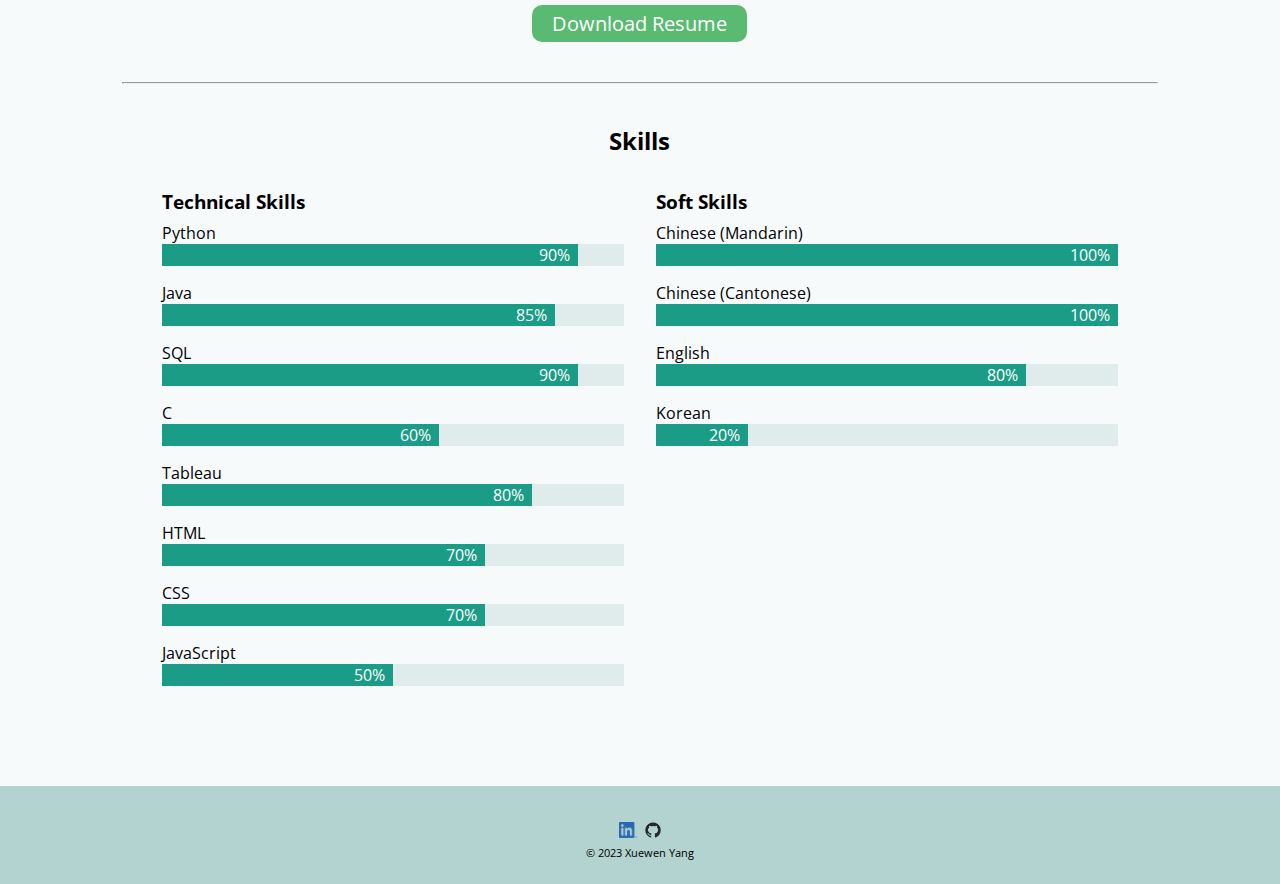
==== commit 64a1fb7f: "New layout for hoem and about" ====
--- a/pages/about.html
+++ b/pages/about.html
@@ -3,9 +3,10 @@
     <head>
         <title>About Me</title>
         <meta name="viewport" content="width=device-width, initial-scale=1.0">
-        <link href="https://fonts.googleapis.com/css?family=Open+Sans" rel="stylesheet">
+        <link href="https://fonts.googleapis.com/css?family=Open+Sans"
+            rel="stylesheet">
         <link type="text/css" href="../css/styles.css" rel="stylesheet">
-        <!-- <link type="text/css" href="../css/styles-about.css" rel="stylesheet"> -->
+        <link type="text/css" href="../css/styles-about.css" rel="stylesheet">
     </head>
     <body>
         <header>
@@ -22,7 +23,7 @@
                     <li><a href="about.html">About</a></li>
                     <li><a href="projects.html">Projects</a></li>
                     <li><a href="contact.html">Contact</a></li>
-<!--                    <li><a href="experiment.html">Experiment</a></li>-->
+                    <!--                    <li><a href="experiment.html">Experiment</a></li>-->
                 </ul>
             </nav>
         </header>
@@ -32,149 +33,205 @@
                     <h2>Work Experience</h2>
                     <ul>
                         <li>
-                            <h3>Company 1</h3>
-                            <p><strong>position</strong>&nbsp;<i>2022-2023</i></p>
-                            <p>Description and duties, use <em><strong>Java</strong></em>
-                                and <em><strong>Python</strong></em>Description and duties, use <em><strong>Java</strong></em>
-                                and <em><strong>Python</strong></em>Description and duties, use <em><strong>Java</strong></em>
-                                and <em><strong>Python</strong></em>Description and duties, use <em><strong>Java</strong></em>
-                                and <em><strong>Python</strong></em>Description and duties, use <em><strong>Java</strong></em>
-                                and <em><strong>Python</strong></em>Description and duties, use <em><strong>Java</strong></em>
-                                and <em><strong>Python</strong></em></p>
-                        </li>
-                        <li>
-                            <h3>Company 2</h3>
-                            <p><strong>position</strong>&nbsp;<i>2022-2023</i></p>
-                            <p>Description and duties, use <em><strong>Java</strong></em>
-                                and <em><strong>Python</strong></em>Description and duties, use <em><strong>Java</strong></em>
-                                and <em><strong>Python</strong></em>Description and duties, use <em><strong>Java</strong></em>
-                                and <em><strong>Python</strong></em>Description and duties, use <em><strong>Java</strong></em>
-                                and <em><strong>Python</strong></em>Description and duties, use <em><strong>Java</strong></em>
-                                and <em><strong>Python</strong></em>Description and duties, use <em><strong>Java</strong></em>
-                                and <em><strong>Python</strong></em></p>
-                        </li>
-                        <li>
-                            <h3>Company 3</h3>
-                            <p><strong>position</strong>&nbsp;<i>2022-2023</i></p>
-                            <p>Description and duties, use <em><strong>Java</strong></em>
-                                and <em><strong>Python</strong></em>Description and duties, use <em><strong>Java</strong></em>
-                                and <em><strong>Python</strong></em>Description and duties, use <em><strong>Java</strong></em>
-                                and <em><strong>Python</strong></em>Description and duties, use <em><strong>Java</strong></em>
-                                and <em><strong>Python</strong></em>Description and duties, use <em><strong>Java</strong></em>
-                                and <em><strong>Python</strong></em>Description and duties, use <em><strong>Java</strong></em>
-                                and <em><strong>Python</strong></em></p>
-                        </li>
-                        <li>
-                            <h3>Company 4</h3>
-                            <p><strong>position</strong>&nbsp;<i>2022-2023</i></p>
-                            <p>Description and duties, use <em><strong>Java</strong></em>
-                                and <em><strong>Python</strong></em>Description and duties, use <em><strong>Java</strong></em>
-                                and <em><strong>Python</strong></em>Description and duties, use <em><strong>Java</strong></em>
-                                and <em><strong>Python</strong></em>Description and duties, use <em><strong>Java</strong></em>
-                                and <em><strong>Python</strong></em>Description and duties, use <em><strong>Java</strong></em>
-                                and <em><strong>Python</strong></em>Description and duties, use <em><strong>Java</strong></em>
-                                and <em><strong>Python</strong></em></p>
+                            <h3>UC San Diego</h3>
+                            <p><strong>Math Course Reader/Grader</strong></p>
+                            <p><i>Oct. 2023 - Present</i></p>
+                            <ul>
+                                <li>FA23: A MATH upper division course</li>
+                                <li>Grade homework and provide feedbacks for
+                                    200+ students.</li>
+                            </ul>
+                        </li>
+                        <li>
+                            <h3>UC San Diego</h3>
+                            <p><strong>Advancement Data and Business
+                                    Intelligence Student Assistant</strong></p>
+                            <p><i>Sept. 2023 - Present</i></p>
+                            <p>Working on the embedded data and reporting team
+                                that supports the university's fundraising
+                                department.<br>
+                                Work on data maintenance tasks such as:
+                                <ul>
+                                    <li>Managing a large number of constituent
+                                        update requests and maintenance tasks.</li>
+                                    <li>Organizing, maintaining, and working
+                                        through various exception reports.</li>
+                                    <li>Standardizing and implementing
+                                        standardizations to current data and
+                                        processes .</li>
+                                    <li>Other system and data tasks as assigned.</li>
+                                </ul>
+                            </p>
+                        </li>
+                        <li>
+                            <h3>Walmart Global Technology</h3>
+                            <p><strong>Software Engineer II Intern</strong></p>
+                            <p><i>June 2023 - Aug. 2023</i></p>
+                            <p>Worked at the Measurement and Reporting team in
+                                Display Advertising.</p>
+                            <p>Tools: <strong>Python</strong>, <strong>SQL</strong>,
+                                <strong>Google BigQuery</strong>, <strong>Java</strong>,
+                                and <strong>Tableau</strong></p>
+                        </li>
+                        <li>
+                            <h3>UC San Diego</h3>
+                            <p><strong>Advancement Data and Business
+                                    Intelligence Student Assistant</strong></p>
+                            <p><i>Nov. 2022 - June 2023</i></p>
+                            <p>Worked on the embedded data and reporting team
+                                that supports the university's fundraising
+                                department.<br>
+                                Worked on data maintenance tasks such as:
+                                <ul>
+                                    <li>Managed a large number of constituent
+                                        update requests and maintenance tasks.</li>
+                                    <li>Organized, maintained, and worked
+                                        through various exception reports.</li>
+                                    <li>Standardized and implemented
+                                        standardizations to current data and
+                                        processes .</li>
+                                    <li>Other system and data tasks as assigned.</li>
+                                </ul>
+                            </p>
+                        </li>
+                        <li>
+                            <h3>UC San Diego</h3>
+                            <p><strong>Advancement Data and Business
+                                    Intelligence Student Assistant</strong></p>
+                            <p><i>Nov. 2022 - June 2023</i></p>
+                            <p>Worked on the embedded data and reporting team
+                                that supports the university's fundraising
+                                department.<br>
+                                Worked on data maintenance tasks such as:
+                                <ul>
+                                    <li>Managed a large number of constituent
+                                        update requests and maintenance tasks.</li>
+                                    <li>Organized, maintained, and worked
+                                        through various exception reports.</li>
+                                    <li>Standardized and implemented
+                                        standardizations to current data and
+                                        processes .</li>
+                                    <li>Other system and data tasks as assigned.</li>
+                                </ul>
+                            </p>
+                        </li>
+                        <li>
+                            <h3>UC San Diego</h3>
+                            <p><strong>Math Course Reader/Grader</strong></p>
+                            <p><i>Oct. 2022 - March 2023</i></p>
+                            <ul>
+                                <li>FA22/WI23: MATH 11 - Calculus-Based
+                                    Introductory Probability and Statistics</li>
+                                <li>Grade homework and provide feedbacks for
+                                    200+ students.</li>
+                            </ul>
                         </li>
                     </ul>
                 </div>
+                <hr />
                 <div class="resume">
                     <p>Click the button below to download my resume.</p>
-                    <iframe src="../documents/Xuewen_Yang_Resume.pdf"
+                    <!-- <iframe src="../documents/Xuewen_Yang_Resume.pdf"
                         title="Resume"></iframe>
-                    <br><br>
-                    <a href="../documents/Xuewen_Yang_Resume.pdf" download="Xuewen_Yang_Resume.pdf" class="download-button">Download Resume</a>
+                    <br><br> -->
+                    <a href="../documents/Xuewen_Yang_Resume.pdf"
+                        target="Xuewen_Yang_Resume.pdf" class="download-button">Download
+                        Resume</a>
                 </div>
+                <hr />
             </section>
             <section class="skills">
                 <h2>Skills</h2>
-                <div class="tables">
-                    <table>
-                        <caption>Technical Skills</caption>
-                        <!-- <colgroup>
-                            <col style="width: 50%;">
-                            <col style="width: 50%;">
-                        </colgroup> -->
-                        <thead>
-                            <tr>
-                                <th>Skill</th>
-                                <th>Proficiency</th>
-                            </tr>
-                        </thead>
-                        <tbody>
-                            <tr>
-                                <td>Python</td>
-                                <td>Advanced</td>
-                            </tr>
-                            <tr>
-                                <td>Java</td>
-                                <td>Intermediate</td>
-                            </tr>
-                            <tr>
-                                <td>SQL</td>
-                                <td>Advanced</td>
-                            </tr>
-                            <tr>
-                                <td>C</td>
-                                <td>Intermediate</td>
-                            </tr>
-                            <tr>
-                                <td>Tableau</td>
-                                <td>Advanced</td>
-                            </tr>
-                            <tr>
-                                <td>HTML</td>
-                                <td>Intermediate</td>
-                            </tr>
-                            <tr>
-                                <td>CSS</td>
-                                <td>Advanced</td>
-                            </tr>
-                            <tr>
-                                <td>JavaScript</td>
-                                <td>Intermediate</td>
-                            </tr>
-                        </tbody>
-                    </table>
-                    <br>
-                    <table>
-                        <caption>Speaking Languages</caption>
-                        <!-- <colgroup>
-                            <col style="width: 60%;">
-                            <col style="width: 40%;">
-                        </colgroup> -->
-                        <thead>
-                            <tr>
-                                <th>Language</th>
-                                <th>Proficiency</th>
-                            </tr>
-                        </thead>
-                        <tbody>
-                            <tr>
-                                <td>Chinese (Mandarin) </td>
-                                <td>Native</td>
-                            </tr>
-                            <tr>
-                                <td>Chinese (Cantonese) </td>
-                                <td>Native</td>
-                            </tr>
-                            <tr>
-                                <td>English</td>
-                                <td>Professional</td>
-                            </tr>
-                            <tr>
-                                <td>Korean</td>
-                                <td>Elementary</td>
-                            </tr>
-                        </tbody>
-                    </table>
+                <div class="skills-container">
+                    <div class="tech-skills">
+                        <h3>Technical Skills</h3>
+                        <div class="skill">
+                            <p>Python</p>
+                            <div class="skill-bar">
+                                <div class="skill-level percent90">90%</div>
+                            </div>
+                        </div>
+                        <div class="skill">
+                            <p>Java</p>
+                            <div class="skill-bar">
+                                <div class="skill-level percent85">85%</div>
+                            </div>
+                        </div>
+                        <div class="skill">
+                            <p>SQL</p>
+                            <div class="skill-bar">
+                                <div class="skill-level percent90">90%</div>
+                            </div>
+                        </div>
+                        <div class="skill">
+                            <p>C</p>
+                            <div class="skill-bar">
+                                <div class="skill-level percent60">60%</div>
+                            </div>
+                        </div>
+                        <div class="skill">
+                            <p>Tableau</p>
+                            <div class="skill-bar">
+                                <div class="skill-level percent80">80%</div>
+                            </div>
+                        </div>
+                        <div class="skill">
+                            <p>HTML</p>
+                            <div class="skill-bar">
+                                <div class="skill-level percent70">70%</div>
+                            </div>
+                        </div>
+                        <div class="skill">
+                            <p>CSS</p>
+                            <div class="skill-bar">
+                                <div class="skill-level percent70">70%</div>
+                            </div>
+                        </div>
+                        <div class="skill">
+                            <p>JavaScript</p>
+                            <div class="skill-bar">
+                                <div class="skill-level percent50">50%</div>
+                            </div>
+                        </div>
+                    </div>
+                    <div class="soft-skills">
+                        <h3>Soft Skills</h3>
+                        <div class="skill">
+                            <p>Chinese (Mandarin)</p>
+                            <div class="skill-bar">
+                                <div class="skill-level percent100">100%</div>
+                            </div>
+                        </div>
+                        <div class="skill">
+                            <p>Chinese (Cantonese)</p>
+                            <div class="skill-bar">
+                                <div class="skill-level percent100">100%</div>
+                            </div>
+                        </div>
+                        <div class="skill">
+                            <p>English</p>
+                            <div class="skill-bar">
+                                <div class="skill-level percent80">80%</div>
+                            </div>
+                        </div>
+                        <div class="skill">
+                            <p>Korean</p>
+                            <div class="skill-bar">
+                                <div class="skill-level percent20">20%</div>
+                            </div>
+                        </div>
+                    </div>
                 </div>
             </section>
         </main>
 
         <footer>
             <div id="footer-logo">
-                <a href="https://www.linkedin.com/in/xuewen-daphne-yang/" target="_blank"><img src="../media/linkedin-icon.png" alt="linkedin profile"></a>
-                <a href="https://github.com/daphneyyy" target="_blank"><img src="../media/github-icon.png" alt="github profile"></a>
+                <a href="https://www.linkedin.com/in/xuewen-daphne-yang/"
+                    target="_blank"><img src="../media/linkedin-icon.png"
+                        alt="linkedin profile"></a>
+                <a href="https://github.com/daphneyyy" target="_blank"><img
+                        src="../media/github-icon.png" alt="github profile"></a>
             </div>
             <span>&copy; 2023 Xuewen Yang</span>
         </footer>
--- a/css/styles.css
+++ b/css/styles.css
@@ -1,6 +1,5 @@
 :root {
     --main-color: rgb(178, 211, 207);
-    /* --body-color: rgb(227, 191, 166); */
     --body-color: rgb(247, 250, 251);
     --button-color: rgb(90, 186, 113);
     --fallback-button-color: rgb(171, 250, 189);
@@ -20,7 +19,8 @@
     font-family: var(--font-family, var(--fallback-font));
 }
 
-header, footer {
+header,
+footer {
     background-color: var(--main-color, white);
     text-align: center;
 }
@@ -32,10 +32,11 @@
 }
 
 header h1 {
-    font-size: 4rem; 
+    font-size: 4rem;
     padding-top: 8rem;
     width: 90%;
     margin: 0 auto;
+    padding-bottom: 3.75rem;
 }
 
 header h3 {
@@ -46,7 +47,6 @@
     margin: 0 auto;
 }
 
-/* Style for the navigation bar */
 header nav {
     position: fixed;
     top: 0;
@@ -54,33 +54,25 @@
     background-color: white;
     padding: 1rem 0;
     overflow: hidden;
-}
-
-/* Style for the navigation menu (ul) */
-header nav ul {
-    list-style-type: none;
-    float: right;
-}
-
-/* Style for the navigation menu items (li) */
-header nav ul li {
-    display: inline;
-}
-
-/* Style for the navigation links (a) */
-header nav ul li a {
-    text-decoration: none;
-    color: black;
-    padding: 10px 10px;
-    margin-left: 5px;
-    font-size: 1rem;
-    transition: color 0.3s ease;
-} 
-
-/* Style for the navigation links on hover */
-header nav ul li a:hover {
-    background-color: var(--main-color, grey);
-    transition: background-color 0.3s ease;
+    > ul {
+        list-style-type: none;
+        float: right;
+        > li {
+            display: inline;
+            > a {
+                text-decoration: none;
+                color: black;
+                padding: 10px 10px;
+                margin-left: 5px;
+                font-size: 1rem;
+                transition: color 0.3s ease;
+            }
+            > a:hover {
+                background-color: var(--main-color, grey);
+                transition: background-color 0.3s ease;
+            }
+        }
+    }
 }
 
 #side-menu {
--- a/css/styles-about.css
+++ b/css/styles-about.css
@@ -1,214 +1,146 @@
 @import "styles.css";
 
-main {
-    background-color: var(--body-color, white);
+:root {
+    --bar-background-color: rgb(223, 236, 235);
+    --bar-color: rgb(27, 156, 135);
 }
 
-/* Intro class css */
-.intro {
-    background-color: var(--main-color, white);
-    padding: 1.25rem 1.25rem 3.75rem;
+.work {
     display: flex;
-    flex-direction: row;
-    /*align-items: center;*/
-    /*justify-content: center;*/
-}
-
-.intro img {
-    height: 200px;
-    width: 200px;
-    /*padding: 1rem 2rem;*/
-    margin: 40px;
-}
-
-.info-content {
-    padding: 1rem 2rem;
-    border-radius: 20px;
-    margin: 20px;
-    text-align: left;
-    flex: 1;
-    max-width: 800px;
-    min-width: 500px;
-}
-
-.info-content h2 {
-    margin: 0;
-    padding: 0;
-}
-
-.info-content td {
-    vertical-align: top;
-}
-
-.info-content h3 {
-    margin: 0;
-}
-
-.info-content td p {
-    margin: 0;
-}
-
-.info-content ol {
-    margin: 0;
-    padding-left: 20px;
-}
-
-/*aside {*/
-/*    !* padding: 10px 20px; *!*/
-/*    padding: 1rem 2rem;*/
-/*    background-color: var(--body-color, white);*/
-/*    border-radius: 10px;*/
-/*    width: 200px;*/
-/*    font-style: italic;*/
-/*    display: none;*/
-/*}*/
-
-/* Work class css */
-/*.work {*/
-/*    display: flex;*/
-/*    flex-direction: row;*/
-/*    padding: 1.25rem 1.25rem 3.75rem;*/
-/*    background-color: var(--body-color, white);*/
-/*}*/
-.work {
-    display: grid;
-    grid-template-columns: 3fr 1fr;
-    grid-template-rows: 1fr;
-    grid-column-gap: 20px;
-    grid-row-gap: 0px;
+    flex-direction: column;
     width: 90%;
     margin: 0 auto;
-    background-color: var(--body-color, white);
 }
 
 .work-content {
-    grid-area: 1 / 1 / 2 / 2;
-    /*padding: 1rem 2rem;*/
-    margin: 40px 0 40px 40px;
-    /*transition: padding 0.3s;*/
     word-wrap: break-word;
-}
-.work-content ul {
-    display: flex;
-    flex-direction: column;
-}
-.resume {
-    grid-area: 1 / 2 / 2 / 3;
-    text-align: center;
-    margin: 40px 40px 40px 0;
+    > h2 {
+        text-align: center;
+    }
+    > ul {
+        > li {
+            padding: 20px;
+        }
+    }
 }
 
-.resume iframe {
-    border: 1px solid black;
-    height: 500px;
-    width: 400px;
+.resume {
+    text-align: center;
+    padding: 40px 0;
+    > p {
+        font-size: 1.5rem;
+        padding:0 0 20px;
+    }
+    > a.download-button {
+        background-color: var(--button-color, var(--fallback-button-color));
+        color: white;
+        border-radius: 10px;
+        font-size: 20px;
+        padding: 0.3rem 1.25rem;
+        border: 0;
+        display: inline-block;
+        cursor: pointer;
+        transition: background-color 0.3s ease;
+        text-decoration: none;
+    }
+    > a.download-button:hover {
+        background-color: var(--button-color-hover, black);
+    }
 }
 
-a.download-button {
-    background-color: var(--button-color, var(--fallback-button-color));
-    color: white;
-    border-radius: 10px;
-    padding: 0.3rem 1.25rem;
-    border: 0;
-    display: inline-block;
-    cursor: pointer;
-    transition: background-color 0.3s ease;
-    text-decoration: none;
+.skills {
+    padding: 40px;
+    width: 90%;
+    margin: 0 auto;
+    > h2 {
+        text-align: center;
+    }
 }
 
-a.download-button:hover {
-    background-color: var(--button-color-hover, black);
+.skills-container {
+    display: grid;
+    grid-template-columns: repeat(2, 1fr);
+    grid-template-rows: 1fr;
+    grid-column-gap: 2rem;
+    grid-row-gap: 0px;
 }
 
-/* Skills class css */
-.skills {
-    background-color: var(--main-color, white);
-    padding: 1.25rem 1.25rem 3.75rem;
-    text-align: center;
+.tech-skills {
+    grid-area: 1 / 1 / 2 / 2;
+    padding: 2rem 0;
 }
 
-.skills h2 {
-    margin: 0;
-    padding: 1.5rem;
+.soft-skills {
+    grid-area: 1 / 2 / 2 / 3;
+    padding: 2rem 0;
 }
 
-.tables {
-    display: flex;
-    justify-content: center;
+.skill {
+    padding: 0.5rem 0;
 }
 
-.tables table {
-    background-color: white;
-    /* padding: 10px; */
-    padding: 1rem;
-    margin: 20px;
+.skill-bar {
+    width: 100%;
+    background-color: var(--bar-background-color, gray);
 }
 
-.tables caption {
-    font-size: 1.2em;
-    font-weight: bold;
-    background-color: white;
-    /* padding: 10px; */
-    padding: 1rem;
+.skill-level {
+    color: white;
+    text-align: right;
+    padding-right: 0.5rem;
+    background-color: var(--bar-color, black);
 }
 
-.tables th {
-    color: #333;
-    font-weight: bold;
-    /* padding: 10px; */
-    padding: 1rem;
-    background-color: rgb(106, 201, 230);
-}
+.skill-bar .percent5   { width: 5%; }
+.skill-bar .percent10  { width: 10%; }
+.skill-bar .percent15  { width: 15%; }
+.skill-bar .percent20  { width: 20%; }
+.skill-bar .percent25  { width: 25%; }
+.skill-bar .percent30  { width: 30%; }
+.skill-bar .percent35  { width: 35%; }
+.skill-bar .percent40  { width: 40%; }
+.skill-bar .percent45  { width: 45%; }
+.skill-bar .percent50  { width: 50%; }
+.skill-bar .percent55  { width: 55%; }
+.skill-bar .percent60  { width: 60%; }
+.skill-bar .percent65  { width: 65%; }
+.skill-bar .percent70  { width: 70%; }
+.skill-bar .percent75  { width: 75%; }
+.skill-bar .percent80  { width: 80%; }
+.skill-bar .percent85  { width: 85%; }
+.skill-bar .percent90  { width: 90%; }
+.skill-bar .percent95  { width: 95%; }
+.skill-bar .percent100 { width: 100%; }
 
-.tables td {
-    /* padding: 10px; */
-    padding: 1rem;
-}
-
-.tables tr:nth-child(even) {
-    background-color: #f2f2f2;
-}
-
-/* Very Small Screens (Phone) */
 @media screen and (max-width: 480px) {
-    h2 {
-        text-align: center;
-    }
-    .intro {
-        flex-direction: column;
+    .resume {
+        padding: 30px 0;
+        > p {
+            font-size: 1.25rem;
+            padding:0 0 20px;
+        }
+        > a.download-button {
+            font-size: 15px;
+        }
     }
 
-    .work {
+    .skills {
+        padding: 40px 0;
+    }
+
+    .skills-container {
+        display: flex;
         flex-direction: column;
-        padding: 20px 0px 0px;
-    }
-    .work-content {
-        padding: 0px 10px;
-        margin: 0;
-    }
-    .resume iframe {
-        display: none;
-    }
-    .tables {
-        flex-direction: column;
+        > div {
+            padding: 1rem 0;
+        }
     }
 }
 
 /* Tablets or Restrictive Laptops */
 @media screen and (min-width: 481px) and (max-width: 1024px) {
-    /* .work {
-        flex-direction: column;
-    } */
 }
 
 /* Desktops */
 @media screen and (min-width: 1025px) {
-    /*.work-content {*/
-    /*    padding: 1rem 0;*/
-    /*    margin: 1rem;*/
-    /*}*/
-
-    /*.resume {*/
-    /*    margin: 1rem;*/
-    /*}*/
 }
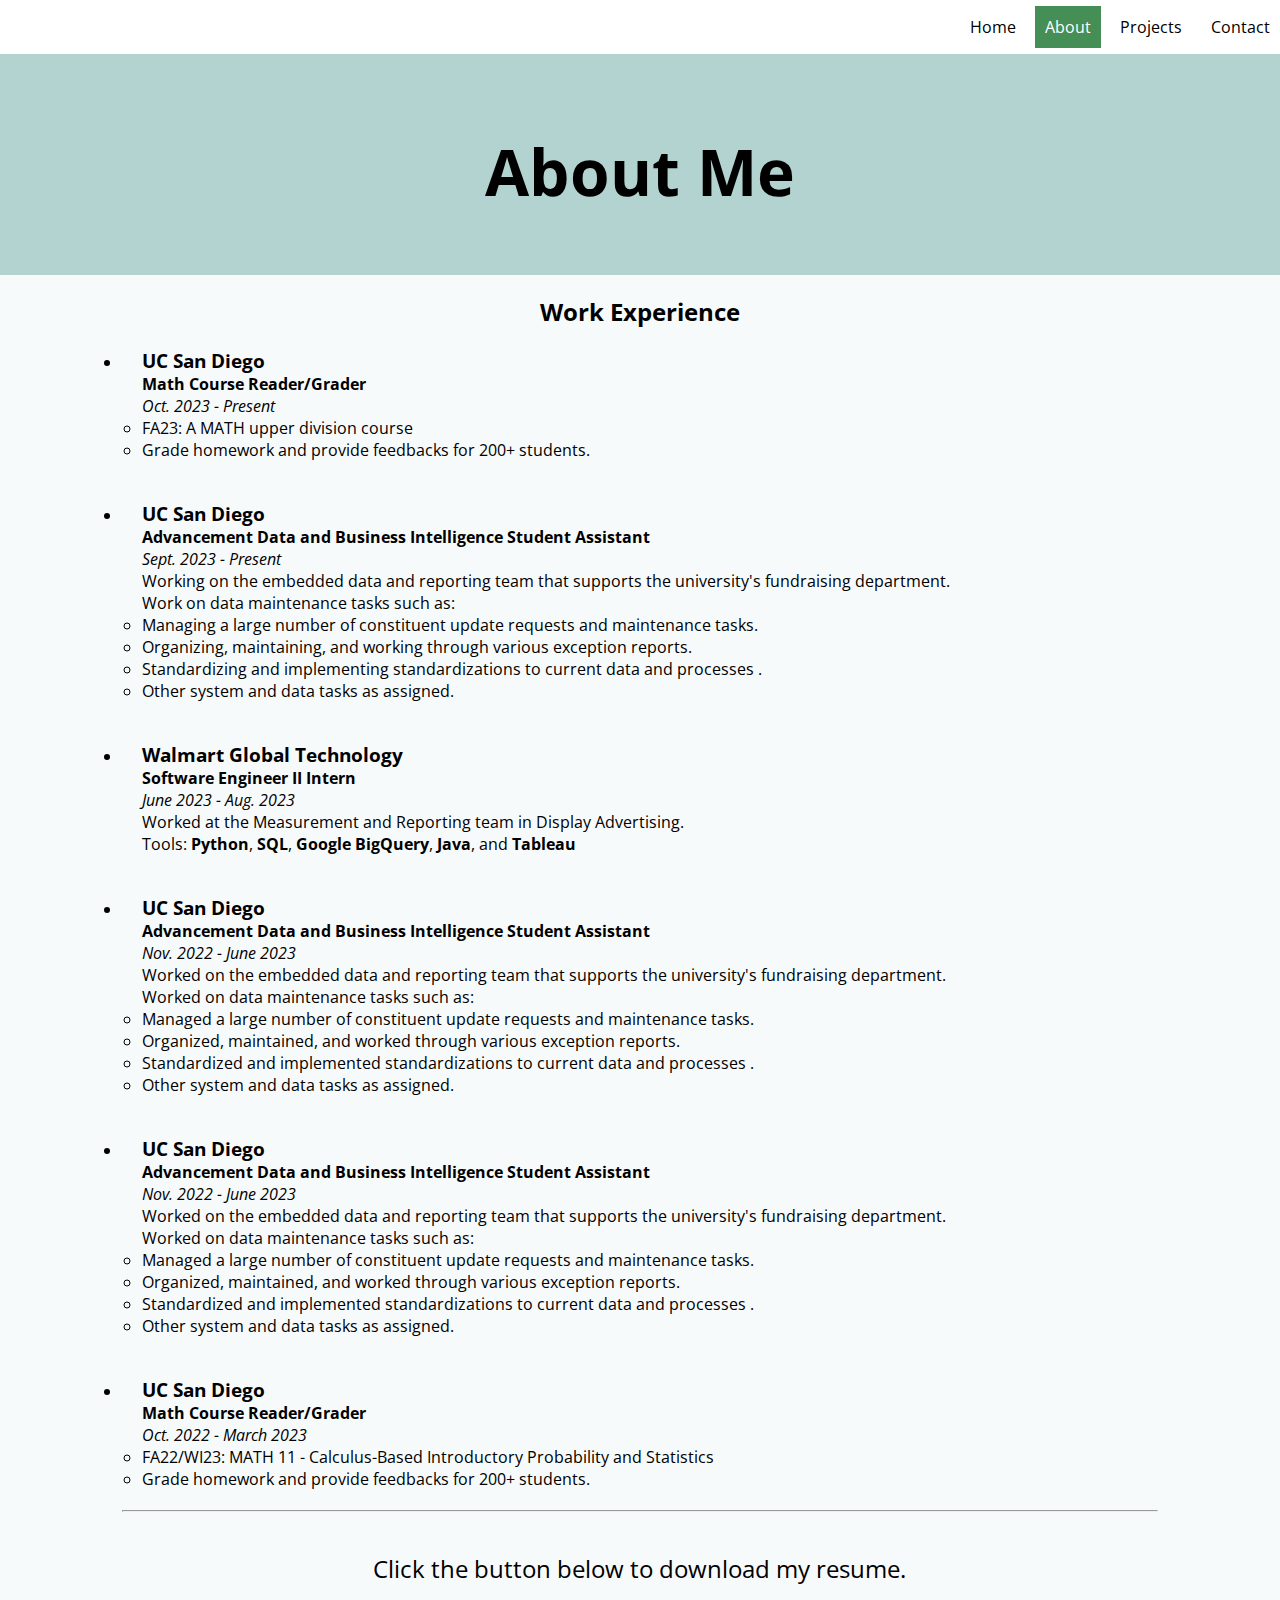
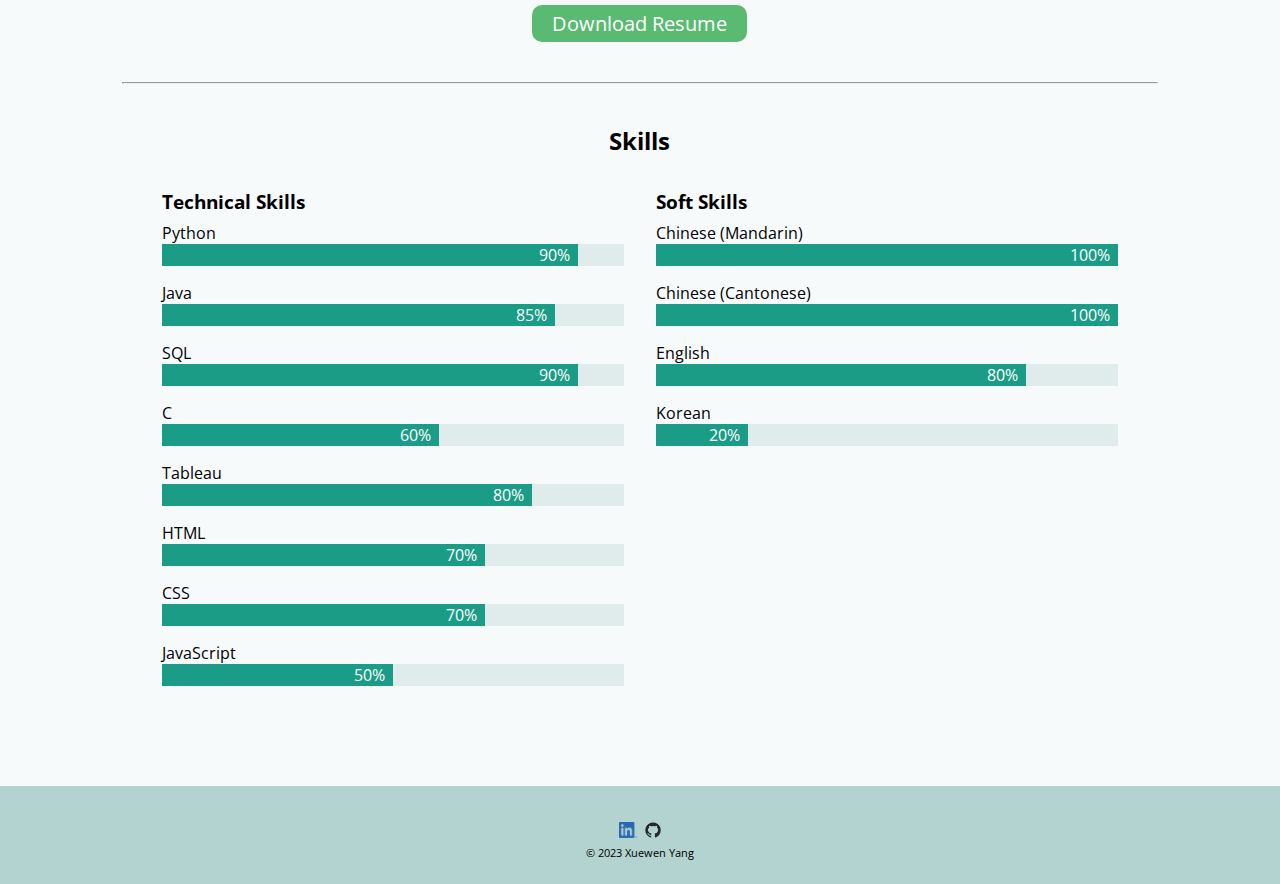
==== commit b17da78b: "new layout for project page" ====
--- a/pages/about.html
+++ b/pages/about.html
@@ -19,11 +19,10 @@
             </label>
             <nav>
                 <ul>
-                    <li><a href="../index.html">Home</a></li>
-                    <li><a href="about.html">About</a></li>
-                    <li><a href="projects.html">Projects</a></li>
-                    <li><a href="contact.html">Contact</a></li>
-                    <!--                    <li><a href="experiment.html">Experiment</a></li>-->
+                    <li><a href="../index.html" class="nav-home">Home</a></li>
+                    <li><a href="about.html" class="nav-about">About</a></li>
+                    <li><a href="projects.html" class="nav-project">Projects</a></li>
+                    <li><a href="contact.html" class="nav-contact">Contact</a></li>
                 </ul>
             </nav>
         </header>
--- a/css/styles.css
+++ b/css/styles.css
@@ -154,6 +154,7 @@
         display: none;
     }
     header nav ul {
+        text-align: left;
         float: left;
         max-height: 500px;
     }
--- a/css/styles-about.css
+++ b/css/styles-about.css
@@ -3,6 +3,12 @@
 :root {
     --bar-background-color: rgb(223, 236, 235);
     --bar-color: rgb(27, 156, 135);
+}
+
+.nav-about {
+    background-color: var(--button-color-hover, grey);
+    color: white;
+    pointer-events: none;
 }
 
 .work {
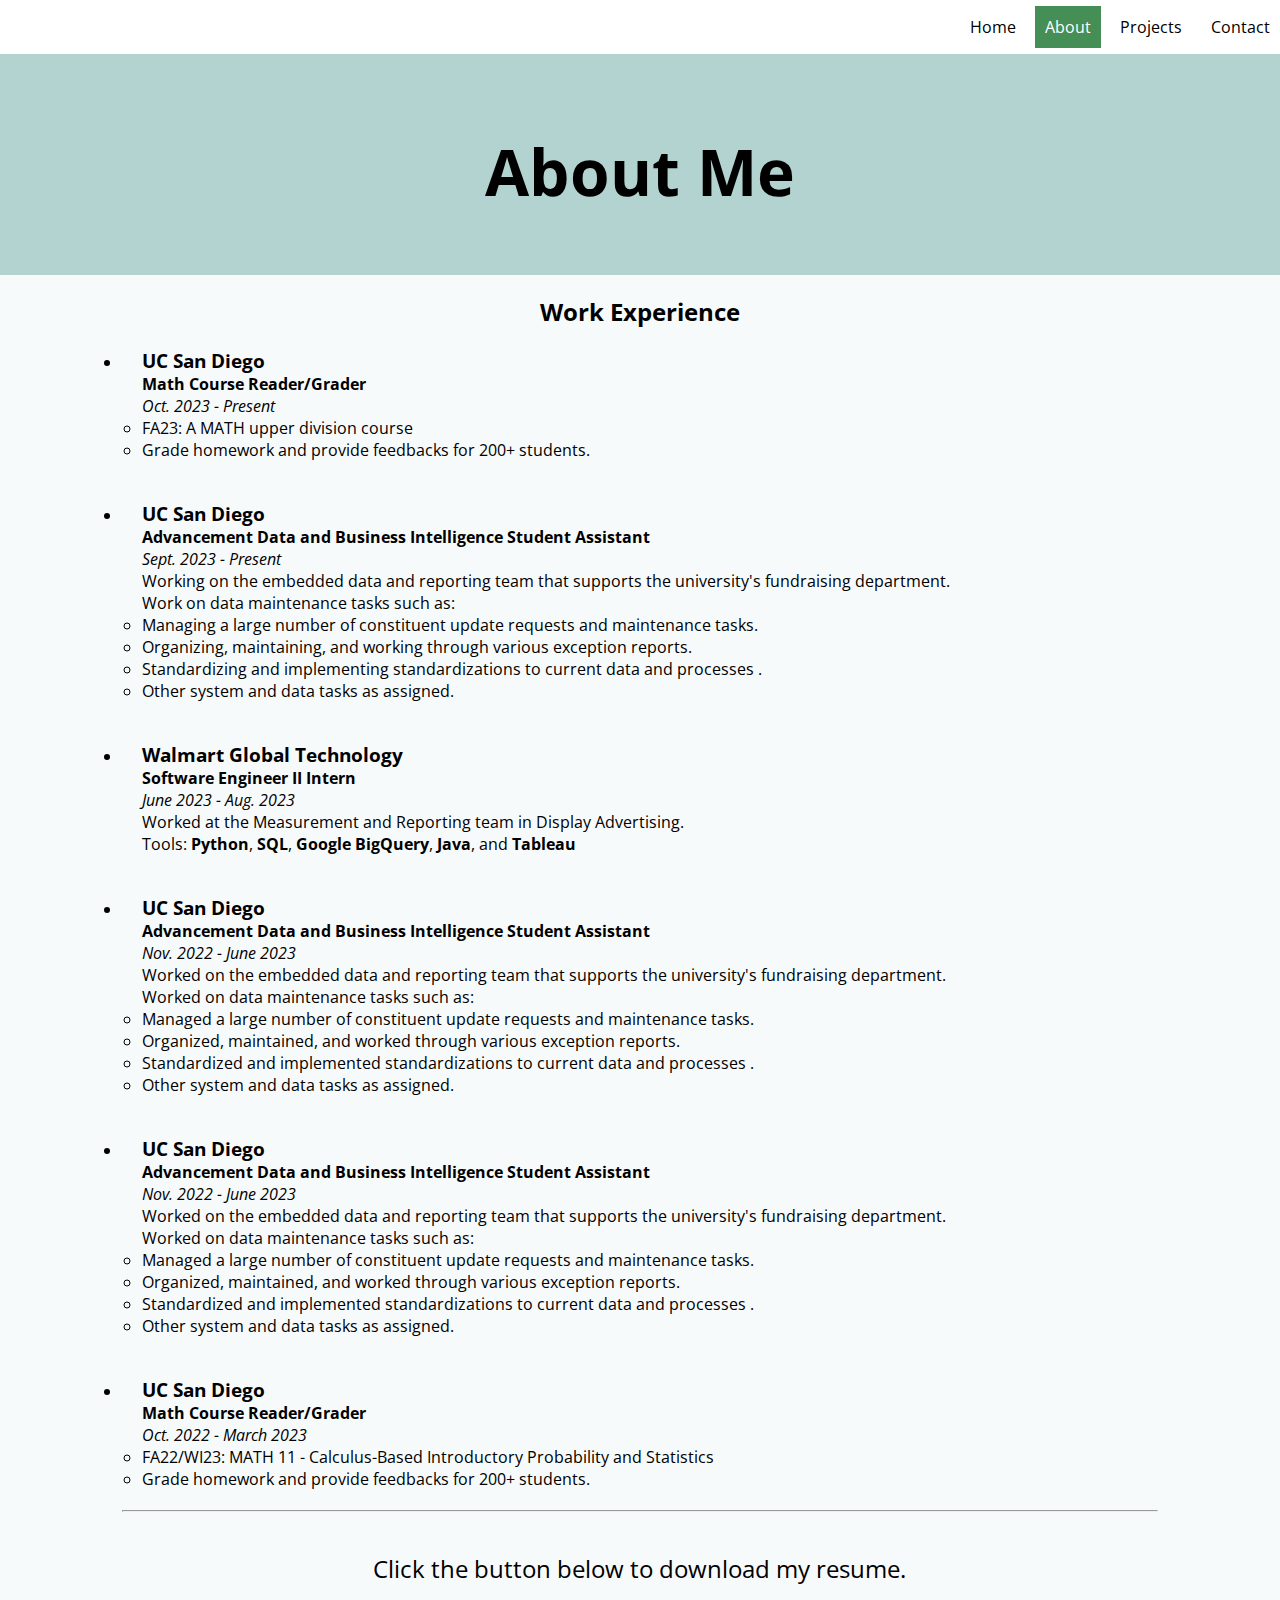
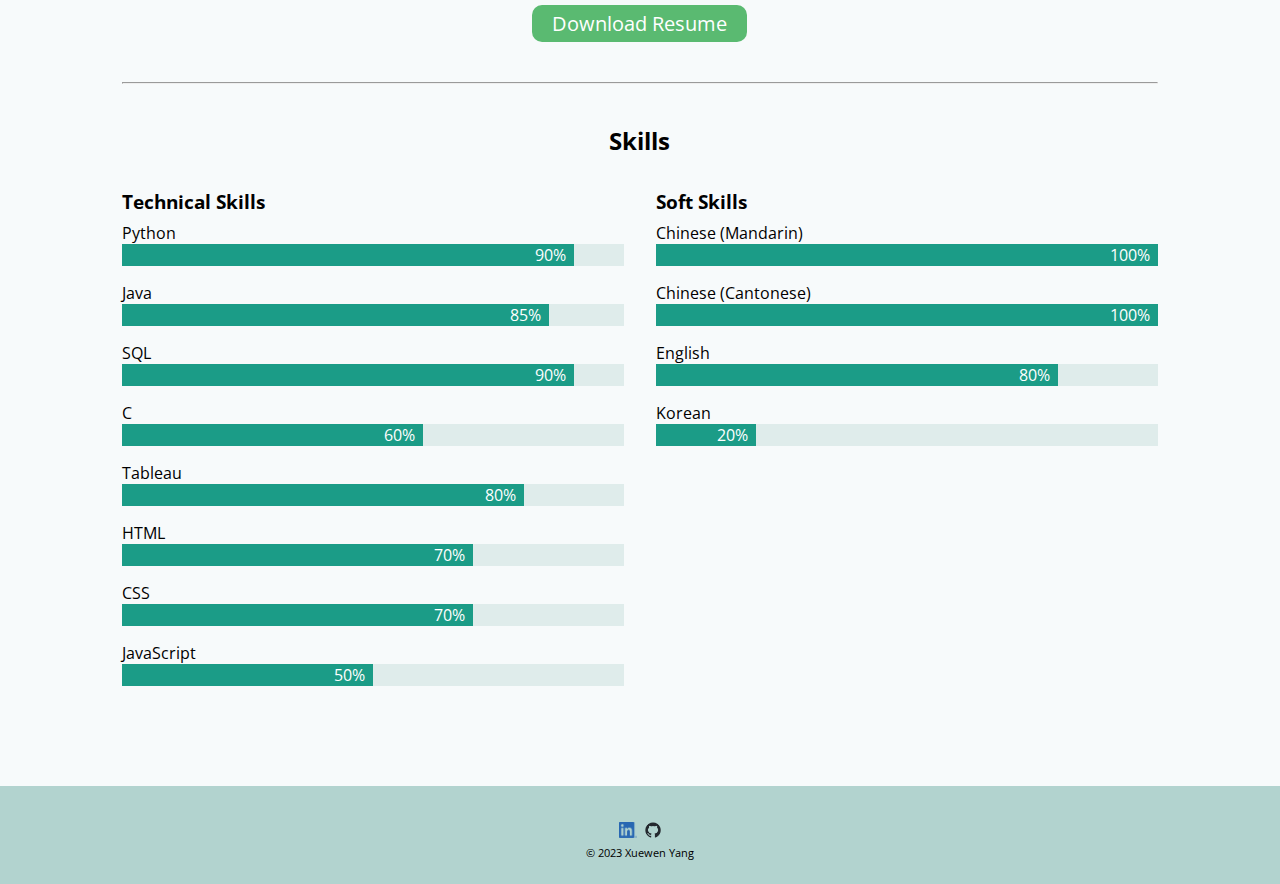
==== commit 21892a0a: "New layouts" ====
--- a/pages/about.html
+++ b/pages/about.html
@@ -130,9 +130,6 @@
                 <hr />
                 <div class="resume">
                     <p>Click the button below to download my resume.</p>
-                    <!-- <iframe src="../documents/Xuewen_Yang_Resume.pdf"
-                        title="Resume"></iframe>
-                    <br><br> -->
                     <a href="../documents/Xuewen_Yang_Resume.pdf"
                         target="Xuewen_Yang_Resume.pdf" class="download-button">Download
                         Resume</a>
--- a/css/styles-about.css
+++ b/css/styles-about.css
@@ -55,7 +55,7 @@
 }
 
 .skills {
-    padding: 40px;
+    padding: 40px 0;
     width: 90%;
     margin: 0 auto;
     > h2 {
@@ -145,6 +145,7 @@
 
 /* Tablets or Restrictive Laptops */
 @media screen and (min-width: 481px) and (max-width: 1024px) {
+
 }
 
 /* Desktops */
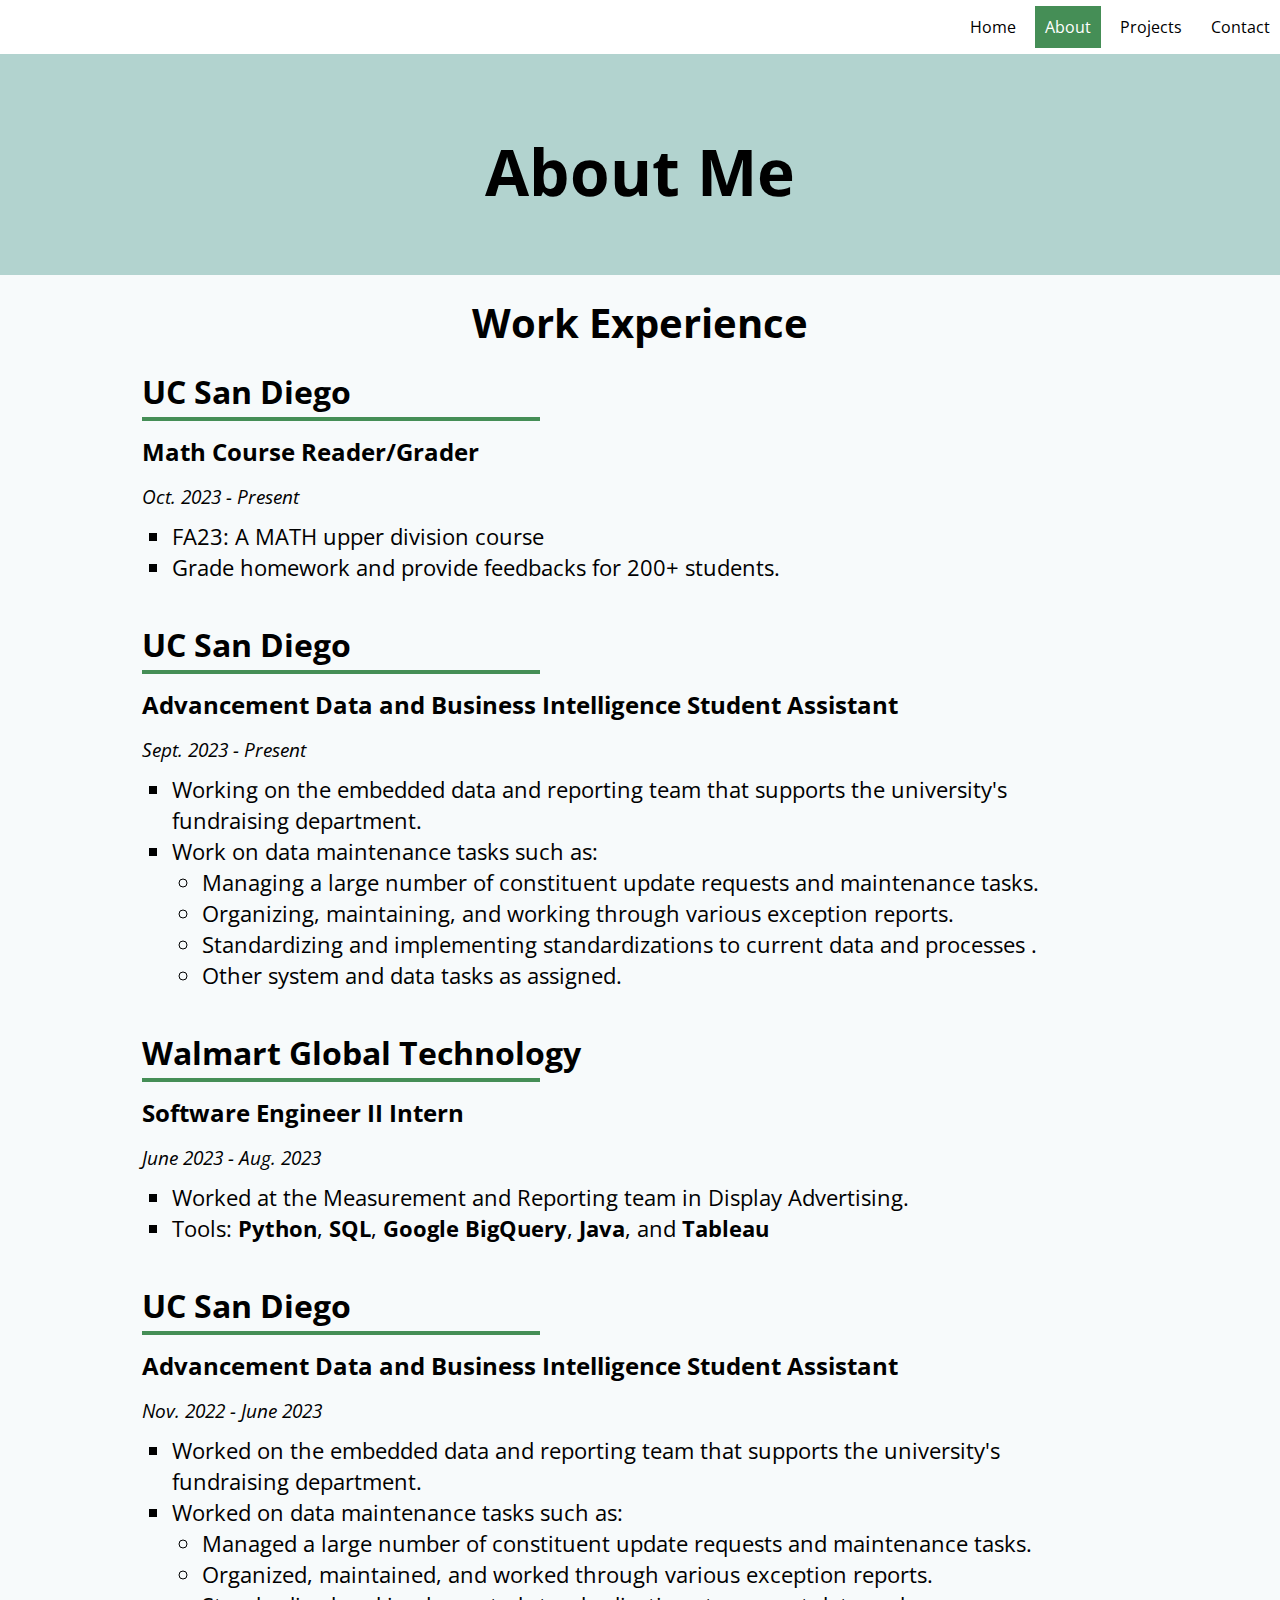
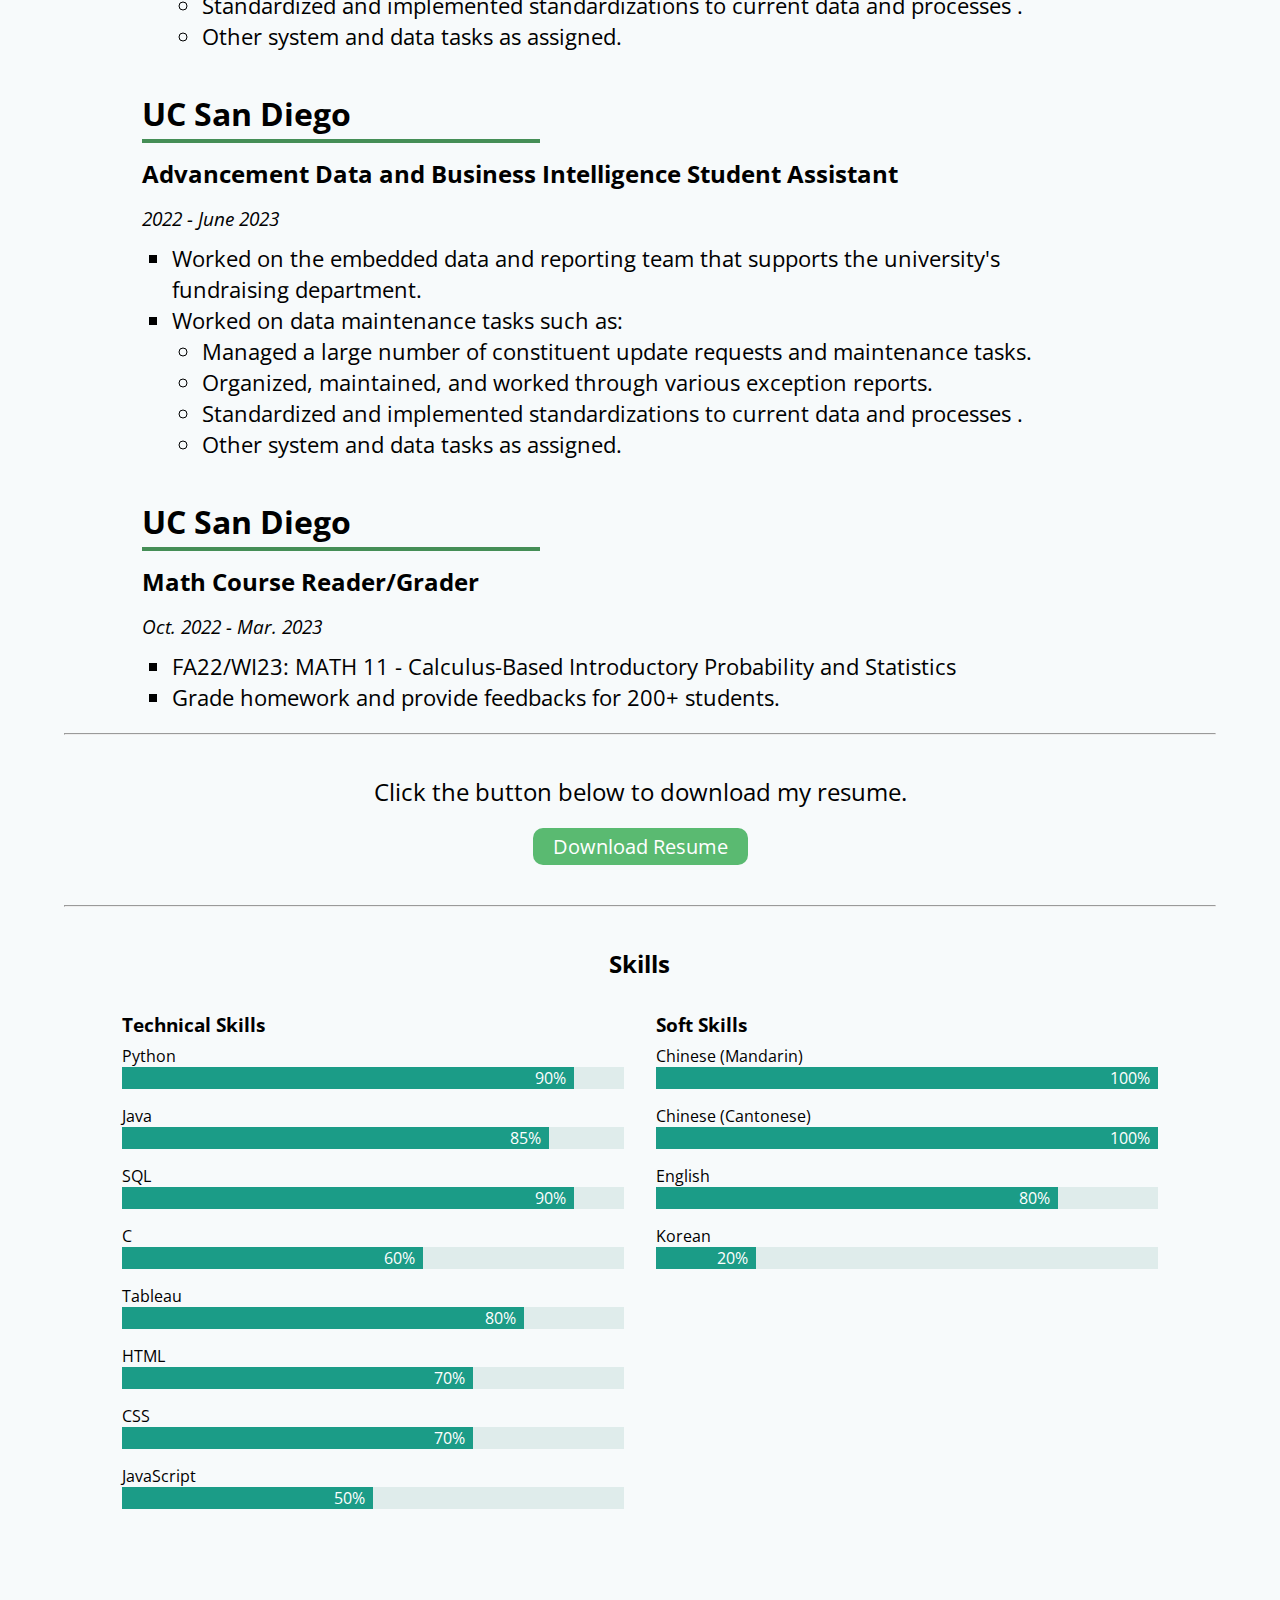
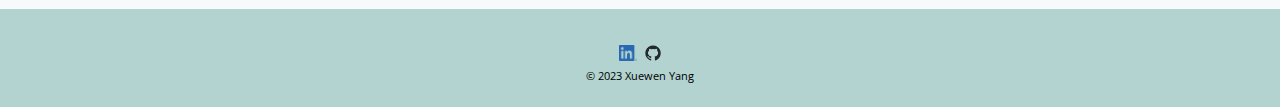
==== commit 85243170: "css completed" ====
--- a/pages/about.html
+++ b/pages/about.html
@@ -28,28 +28,28 @@
         </header>
         <main>
             <section class="work">
-                <div class="work-content">
-                    <h2>Work Experience</h2>
-                    <ul>
-                        <li>
-                            <h3>UC San Diego</h3>
-                            <p><strong>Math Course Reader/Grader</strong></p>
-                            <p><i>Oct. 2023 - Present</i></p>
-                            <ul>
-                                <li>FA23: A MATH upper division course</li>
-                                <li>Grade homework and provide feedbacks for
-                                    200+ students.</li>
-                            </ul>
-                        </li>
-                        <li>
-                            <h3>UC San Diego</h3>
-                            <p><strong>Advancement Data and Business
-                                    Intelligence Student Assistant</strong></p>
-                            <p><i>Sept. 2023 - Present</i></p>
-                            <p>Working on the embedded data and reporting team
+                <h2>Work Experience</h2>
+                <ul>
+                    <li>
+                        <h3>UC San Diego</h3>
+                        <p><strong>Math Course Reader/Grader</strong></p>
+                        <p><span class="timeline">Oct. 2023 - Present</span></p>
+                        <ul class="work-description">
+                            <li>FA23: A MATH upper division course</li>
+                            <li>Grade homework and provide feedbacks for
+                                200+ students.</li>
+                        </ul>
+                    </li>
+                    <li>
+                        <h3>UC San Diego</h3>
+                        <p><strong>Advancement Data and Business
+                                Intelligence Student Assistant</strong></p>
+                        <p><span class="timeline">Sept. 2023 - Present</span></p>
+                        <ul class="work-description">
+                            <li>Working on the embedded data and reporting team
                                 that supports the university's fundraising
-                                department.<br>
-                                Work on data maintenance tasks such as:
+                                department.</li>
+                            <li>Work on data maintenance tasks such as:
                                 <ul>
                                     <li>Managing a large number of constituent
                                         update requests and maintenance tasks.</li>
@@ -60,27 +60,30 @@
                                         processes .</li>
                                     <li>Other system and data tasks as assigned.</li>
                                 </ul>
-                            </p>
-                        </li>
-                        <li>
-                            <h3>Walmart Global Technology</h3>
-                            <p><strong>Software Engineer II Intern</strong></p>
-                            <p><i>June 2023 - Aug. 2023</i></p>
-                            <p>Worked at the Measurement and Reporting team in
-                                Display Advertising.</p>
-                            <p>Tools: <strong>Python</strong>, <strong>SQL</strong>,
+                            </li>
+                        </ul>
+                    </li>
+                    <li>
+                        <h3>Walmart Global Technology</h3>
+                        <p><strong>Software Engineer II Intern</strong></p>
+                        <p><span class="timeline">June 2023 - Aug. 2023</i></span></p>
+                        <ul class="work-description">
+                            <li>Worked at the Measurement and Reporting team in Display Advertising.</li>
+                            <li>Tools: <strong>Python</strong>, <strong>SQL</strong>,
                                 <strong>Google BigQuery</strong>, <strong>Java</strong>,
-                                and <strong>Tableau</strong></p>
-                        </li>
-                        <li>
-                            <h3>UC San Diego</h3>
-                            <p><strong>Advancement Data and Business
-                                    Intelligence Student Assistant</strong></p>
-                            <p><i>Nov. 2022 - June 2023</i></p>
-                            <p>Worked on the embedded data and reporting team
+                                and <strong>Tableau</strong></li>
+                        </ul>
+                    </li>
+                    <li>
+                        <h3>UC San Diego</h3>
+                        <p><strong>Advancement Data and Business
+                                Intelligence Student Assistant</strong></p>
+                        <p><span class="timeline">Nov. 2022 - June 2023</span></p>
+                        <ul class="work-description">
+                            <li>Worked on the embedded data and reporting team
                                 that supports the university's fundraising
-                                department.<br>
-                                Worked on data maintenance tasks such as:
+                                department.</li>
+                            <li>Worked on data maintenance tasks such as:
                                 <ul>
                                     <li>Managed a large number of constituent
                                         update requests and maintenance tasks.</li>
@@ -91,17 +94,19 @@
                                         processes .</li>
                                     <li>Other system and data tasks as assigned.</li>
                                 </ul>
-                            </p>
-                        </li>
-                        <li>
-                            <h3>UC San Diego</h3>
-                            <p><strong>Advancement Data and Business
-                                    Intelligence Student Assistant</strong></p>
-                            <p><i>Nov. 2022 - June 2023</i></p>
-                            <p>Worked on the embedded data and reporting team
+                            </li>
+                        </ul>
+                    </li>
+                    <li>
+                        <h3>UC San Diego</h3>
+                        <p><strong>Advancement Data and Business
+                                Intelligence Student Assistant</strong></p>
+                        <p><span class="timeline">2022 - June 2023</span></p>
+                        <ul class="work-description">
+                            <li>Worked on the embedded data and reporting team
                                 that supports the university's fundraising
-                                department.<br>
-                                Worked on data maintenance tasks such as:
+                                department.</li>
+                            <li>Worked on data maintenance tasks such as:
                                 <ul>
                                     <li>Managed a large number of constituent
                                         update requests and maintenance tasks.</li>
@@ -112,30 +117,30 @@
                                         processes .</li>
                                     <li>Other system and data tasks as assigned.</li>
                                 </ul>
-                            </p>
-                        </li>
-                        <li>
-                            <h3>UC San Diego</h3>
-                            <p><strong>Math Course Reader/Grader</strong></p>
-                            <p><i>Oct. 2022 - March 2023</i></p>
-                            <ul>
-                                <li>FA22/WI23: MATH 11 - Calculus-Based
-                                    Introductory Probability and Statistics</li>
-                                <li>Grade homework and provide feedbacks for
-                                    200+ students.</li>
-                            </ul>
-                        </li>
-                    </ul>
-                </div>
-                <hr />
-                <div class="resume">
-                    <p>Click the button below to download my resume.</p>
-                    <a href="../documents/Xuewen_Yang_Resume.pdf"
-                        target="Xuewen_Yang_Resume.pdf" class="download-button">Download
-                        Resume</a>
-                </div>
-                <hr />
+                            </li>
+                        </ul>
+                    </li>
+                    <li>
+                        <h3>UC San Diego</h3>
+                        <p><strong>Math Course Reader/Grader</strong></p>
+                        <p><span class="timeline">Oct. 2022 - Mar. 2023</span></p>
+                        <ul class="work-description">
+                            <li>FA22/WI23: MATH 11 - Calculus-Based
+                                Introductory Probability and Statistics</li>
+                            <li>Grade homework and provide feedbacks for
+                                200+ students.</li>
+                        </ul>
+                    </li>
+                </ul>
             </section>
+            <hr />
+            <section class="resume">
+                <p>Click the button below to download my resume.</p>
+                <a href="../documents/Xuewen_Yang_Resume.pdf"
+                    target="Xuewen_Yang_Resume.pdf" class="download-button">Download
+                    Resume</a>
+            </section>
+            <hr />
             <section class="skills">
                 <h2>Skills</h2>
                 <div class="skills-container">
--- a/css/styles.css
+++ b/css/styles.css
@@ -140,7 +140,7 @@
     header h1 {
         font-size: 2rem;
         margin-top: 2rem;
-        padding-top: 2rem;
+        padding-top: 4rem;
     }
     header h3 {
         font-size: 1rem;
@@ -179,33 +179,4 @@
         transition: all 0.3s ease;
         z-index: 1;
     }
-}
-
-/* Tablets or Restrictive Laptops */
-@media screen and (min-width: 481px) and (max-width: 1024px) {
-    /* Modify styles for tablets/laptops */
-    /* header h1 {
-        font-size: 3rem;
-        margin-top: 2.5rem;
-        padding-top: 3.75rem;
-    }
-    header h3 {
-        font-size: 1.25rem;
-        padding-bottom: 3.75rem;
-    } */
-}
-
-/* Desktops */
-@media screen and (min-width: 1025px) {
-    /* Modify styles for desktops */
-    /* header h1 {
-        font-size: 3.75rem;
-        margin-top: 3.75rem;
-        padding-top: 3.75rem;
-    }
-    header h3 {
-        font-size: 1.25rem;
-        padding-bottom: 3.75rem;
-    } */
-    /* Additional adjustments for other elements as needed */
-}
+}--- a/css/styles-about.css
+++ b/css/styles-about.css
@@ -16,16 +16,50 @@
     flex-direction: column;
     width: 90%;
     margin: 0 auto;
-}
-
-.work-content {
     word-wrap: break-word;
     > h2 {
         text-align: center;
+        font-size: 2.5rem;
     }
     > ul {
+        list-style-type: none;
         > li {
             padding: 20px;
+            > h3 {
+                font-size: 2rem;
+                padding-bottom: 10px;
+                &::after {
+                    content: "";
+                    display: block;
+                    width: 40%;
+                    height: 4px;
+                    background-color: var(--button-color-hover, rgb(18, 138, 213));
+                    margin: 4px 0;
+                }
+            }
+            > p {
+                font-size: 1.5rem;
+                padding-bottom: 10px;
+            }
+        }
+    }
+}
+
+.timeline {
+    font-style: italic;
+    font-size: 1.2rem;
+}
+
+.work-description {
+    font-size: 1.4rem;
+    list-style-type: square;
+    > li {
+        margin: 0 30px;
+        > ul {
+            list-style-type: circle;
+            > li {
+                margin: 0 30px;
+            }
         }
     }
 }
@@ -119,6 +153,35 @@
 .skill-bar .percent100 { width: 100%; }
 
 @media screen and (max-width: 480px) {
+    .work {
+        width: 95%;
+        margin: 0 auto;
+        > h2 {
+            font-size: 1.5rem;
+        }
+        > ul > li {
+            > h3 {
+                font-size: 1.25rem;
+            }
+            > p {
+                font-size: 1rem;
+            }
+        }
+    }
+
+    .timeline {
+        font-size: 1rem;
+    }
+
+    .work-description {
+        width: 100%;
+        font-size: 1rem;
+    }
+
+    .work-description li {
+        margin: 0 10px;
+    }
+
     .resume {
         padding: 30px 0;
         > p {
@@ -142,12 +205,3 @@
         }
     }
 }
-
-/* Tablets or Restrictive Laptops */
-@media screen and (min-width: 481px) and (max-width: 1024px) {
-
-}
-
-/* Desktops */
-@media screen and (min-width: 1025px) {
-}
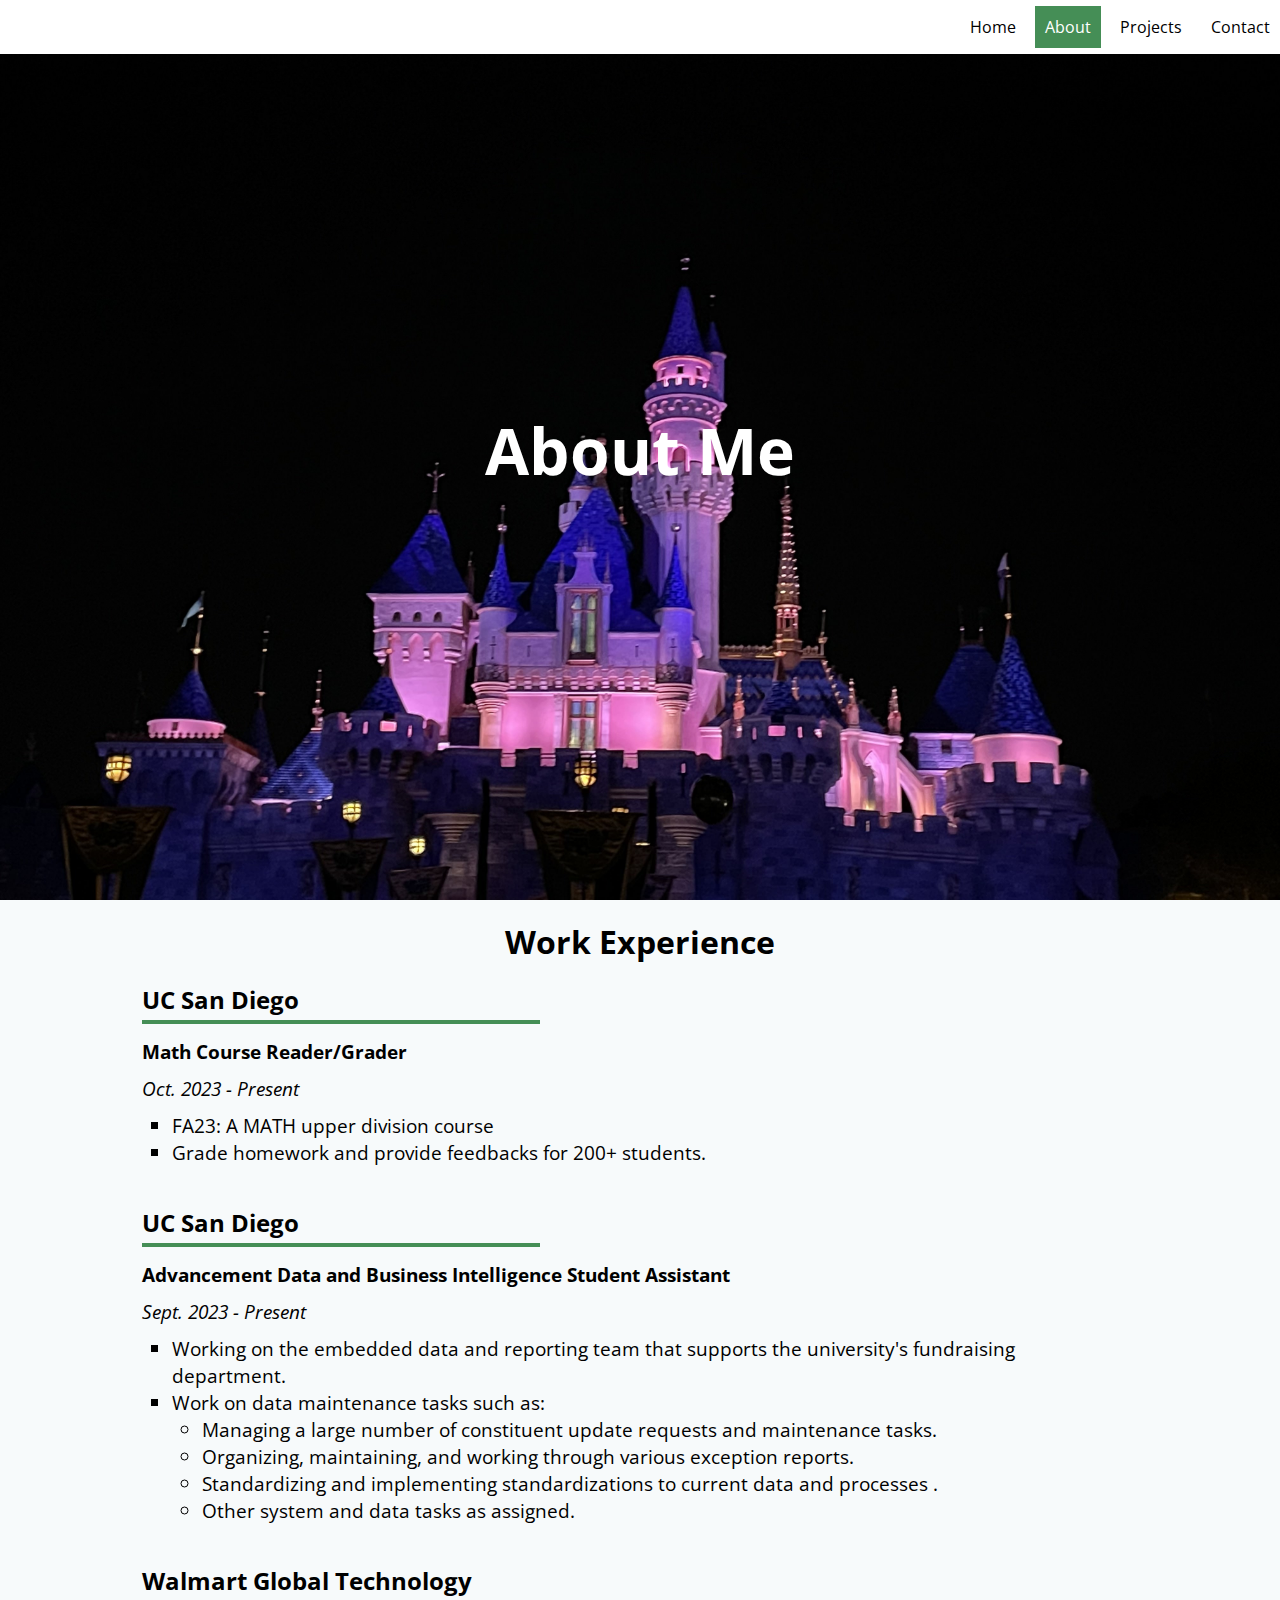
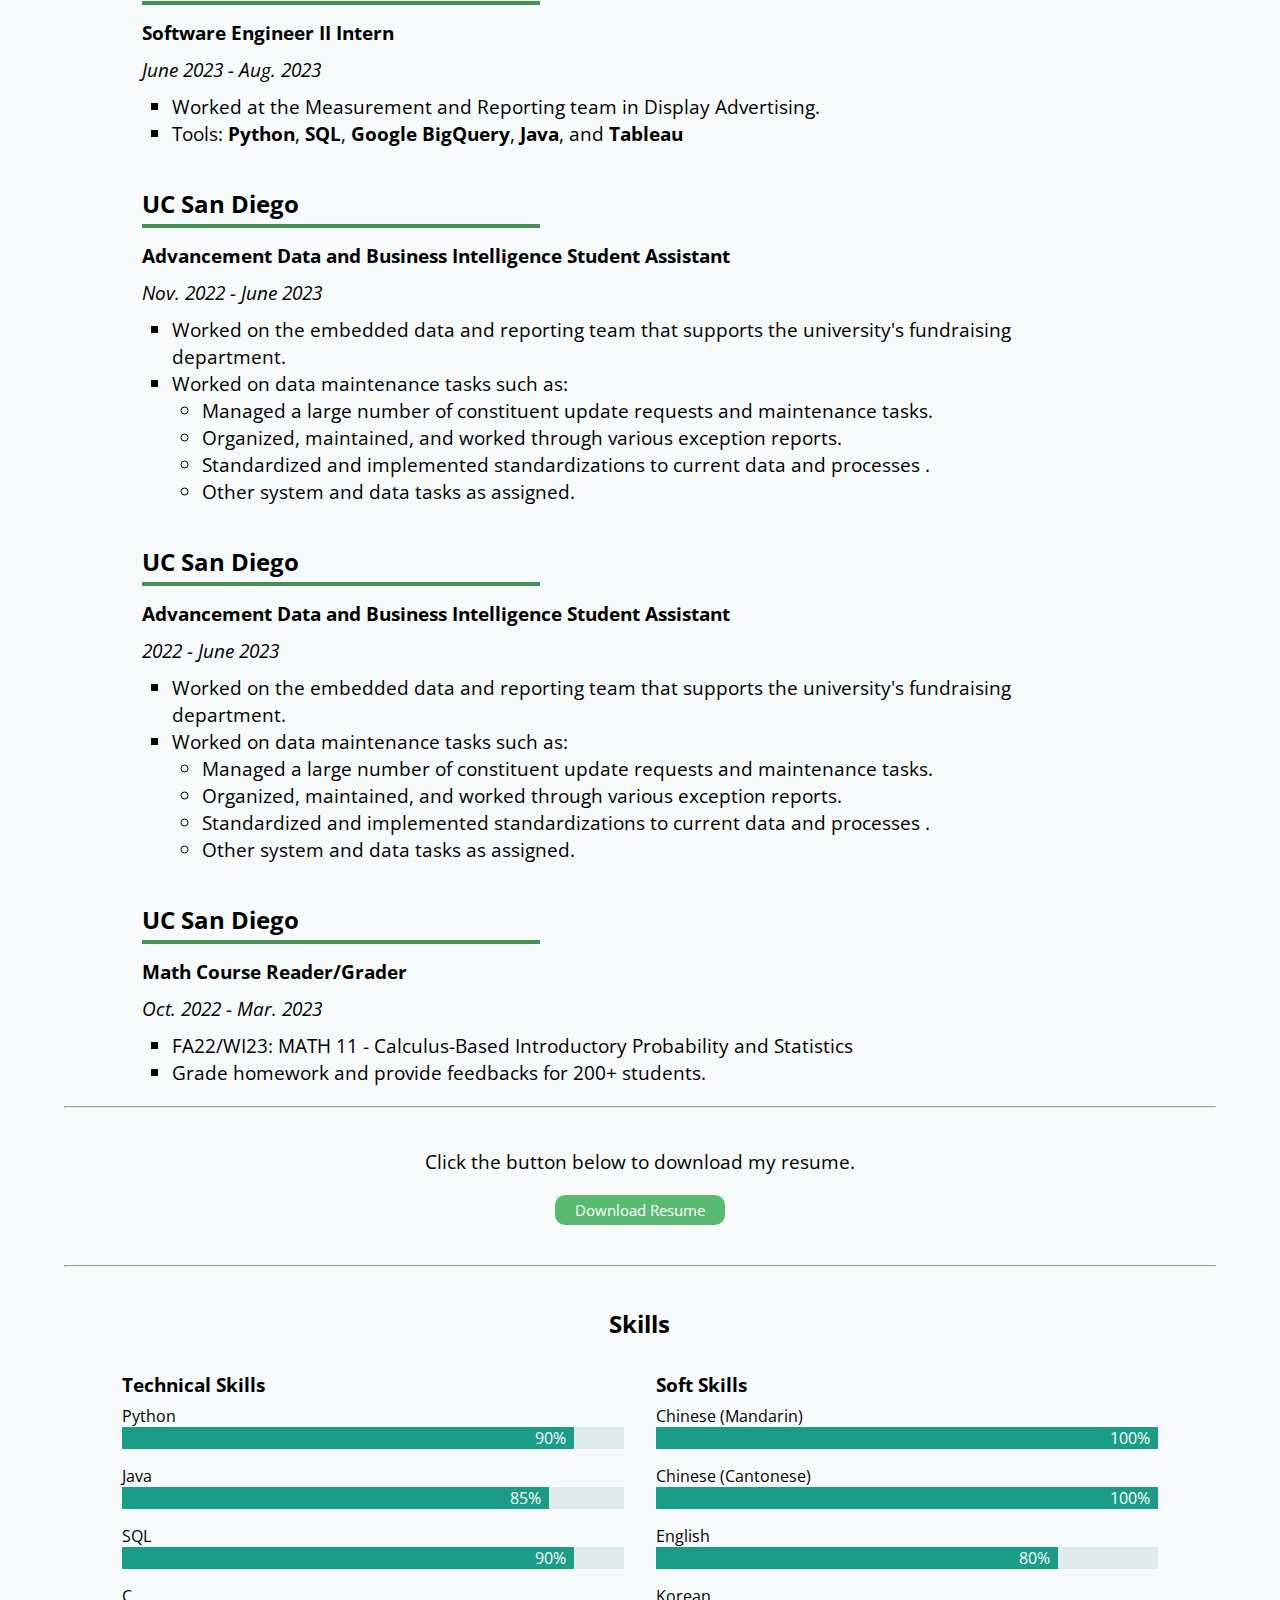
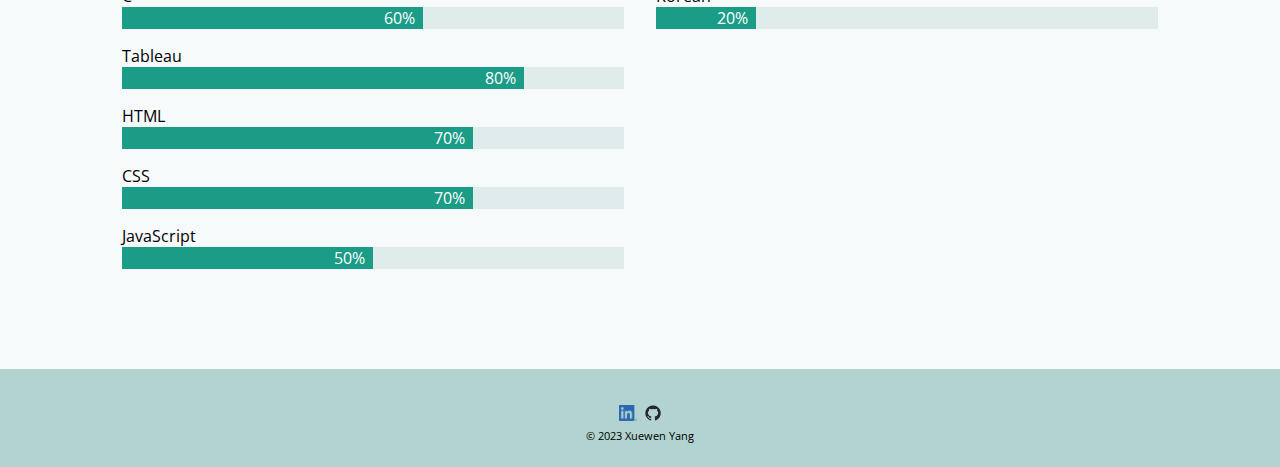
==== commit f9a721d7: "css completed" ====
--- a/pages/about.html
+++ b/pages/about.html
@@ -33,7 +33,7 @@
                     <li>
                         <h3>UC San Diego</h3>
                         <p><strong>Math Course Reader/Grader</strong></p>
-                        <p><span class="timeline">Oct. 2023 - Present</span></p>
+                        <p>Oct. 2023 - Present</p>
                         <ul class="work-description">
                             <li>FA23: A MATH upper division course</li>
                             <li>Grade homework and provide feedbacks for
@@ -44,7 +44,7 @@
                         <h3>UC San Diego</h3>
                         <p><strong>Advancement Data and Business
                                 Intelligence Student Assistant</strong></p>
-                        <p><span class="timeline">Sept. 2023 - Present</span></p>
+                        <p>Sept. 2023 - Present</p>
                         <ul class="work-description">
                             <li>Working on the embedded data and reporting team
                                 that supports the university's fundraising
@@ -66,7 +66,7 @@
                     <li>
                         <h3>Walmart Global Technology</h3>
                         <p><strong>Software Engineer II Intern</strong></p>
-                        <p><span class="timeline">June 2023 - Aug. 2023</i></span></p>
+                        <p>June 2023 - Aug. 2023</i></p>
                         <ul class="work-description">
                             <li>Worked at the Measurement and Reporting team in Display Advertising.</li>
                             <li>Tools: <strong>Python</strong>, <strong>SQL</strong>,
@@ -78,7 +78,7 @@
                         <h3>UC San Diego</h3>
                         <p><strong>Advancement Data and Business
                                 Intelligence Student Assistant</strong></p>
-                        <p><span class="timeline">Nov. 2022 - June 2023</span></p>
+                        <p>Nov. 2022 - June 2023</p>
                         <ul class="work-description">
                             <li>Worked on the embedded data and reporting team
                                 that supports the university's fundraising
@@ -101,7 +101,7 @@
                         <h3>UC San Diego</h3>
                         <p><strong>Advancement Data and Business
                                 Intelligence Student Assistant</strong></p>
-                        <p><span class="timeline">2022 - June 2023</span></p>
+                        <p>2022 - June 2023</p>
                         <ul class="work-description">
                             <li>Worked on the embedded data and reporting team
                                 that supports the university's fundraising
@@ -123,7 +123,7 @@
                     <li>
                         <h3>UC San Diego</h3>
                         <p><strong>Math Course Reader/Grader</strong></p>
-                        <p><span class="timeline">Oct. 2022 - Mar. 2023</span></p>
+                        <p>Oct. 2022 - Mar. 2023</p>
                         <ul class="work-description">
                             <li>FA22/WI23: MATH 11 - Calculus-Based
                                 Introductory Probability and Statistics</li>
--- a/css/styles.css
+++ b/css/styles.css
@@ -8,6 +8,18 @@
     --fallback-font: Arial, sans-serif;
 }
 
+@keyframes bounce {
+    0%, 20%, 50%, 80%, 100% {
+      transform: translateY(0);
+    }
+    40% {
+      transform: translateY(-40px);
+    }
+    60% {
+      transform: translateY(-20px);
+    }
+}
+
 * {
     margin: 0;
     padding: 0;
@@ -19,10 +31,15 @@
     font-family: var(--font-family, var(--fallback-font));
 }
 
-header,
-footer {
-    background-color: var(--main-color, white);
+header {
+    height: 100dvh;
+    background: url("../media/background-min.jpg") no-repeat top;
+    background-size: cover;
     text-align: center;
+    display: flex;
+    flex-direction: column;
+    justify-content: center;
+    align-items: center;
 }
 
 main {
@@ -33,18 +50,18 @@
 
 header h1 {
     font-size: 4rem;
-    padding-top: 8rem;
     width: 90%;
     margin: 0 auto;
-    padding-bottom: 3.75rem;
+    color: white;
+    animation: bounce 2s ease-in-out infinite
 }
 
 header h3 {
     font-weight: 400;
     font-size: 1.25rem;
-    padding-bottom: 3.75rem;
     width: 90%;
     margin: 0 auto;
+    color: white;
 }
 
 header nav {
@@ -75,6 +92,8 @@
     }
 }
 
+header 
+
 #side-menu {
     display: none;
 }
@@ -88,6 +107,7 @@
     cursor: pointer;
     z-index: 1;
     display: none;
+    
 }
 
 .hamb-line {
@@ -97,13 +117,15 @@
     margin: 5px auto;
     -webkit-transition: all 0.3s ease-in-out;
     transition: all 0.3s ease-in-out;
-    background-color: black;
+    background-color: var(--button-color-hover, black);
 }
 
 footer {
     padding-top: 2rem;
     padding-bottom: 1.5rem;
     font-size: 0.7rem;
+    background-color: var(--main-color, white);
+    text-align: center;
 }
 
 #footer-logo {
@@ -135,7 +157,6 @@
     background-color: var(--button-color-hover, black);
 }
 
-/* Adjustments for the hamburger icon and menu on small screens */
 @media screen and (max-width: 480px) {
     header h1 {
         font-size: 2rem;
@@ -179,4 +200,11 @@
         transition: all 0.3s ease;
         z-index: 1;
     }
+}
+
+@media screen and (min-width: 1000px) {
+    header {
+        background: url("../media/background-large.jpeg") no-repeat center;
+        background-size: cover;
+    }
 }--- a/css/styles-about.css
+++ b/css/styles-about.css
@@ -19,14 +19,14 @@
     word-wrap: break-word;
     > h2 {
         text-align: center;
-        font-size: 2.5rem;
+        font-size: 2rem;
     }
     > ul {
         list-style-type: none;
         > li {
             padding: 20px;
             > h3 {
-                font-size: 2rem;
+                font-size: 1.5rem;
                 padding-bottom: 10px;
                 &::after {
                     content: "";
@@ -38,20 +38,20 @@
                 }
             }
             > p {
-                font-size: 1.5rem;
+                font-size: 1.2rem;
                 padding-bottom: 10px;
             }
         }
     }
 }
 
-.timeline {
+p:has(+ ul) {
     font-style: italic;
+    font-size: 1rem;
+}
+
+.work-description {
     font-size: 1.2rem;
-}
-
-.work-description {
-    font-size: 1.4rem;
     list-style-type: square;
     > li {
         margin: 0 30px;
@@ -68,14 +68,14 @@
     text-align: center;
     padding: 40px 0;
     > p {
-        font-size: 1.5rem;
+        font-size: 1.2rem;
         padding:0 0 20px;
     }
     > a.download-button {
         background-color: var(--button-color, var(--fallback-button-color));
         color: white;
         border-radius: 10px;
-        font-size: 20px;
+        font-size: 15px;
         padding: 0.3rem 1.25rem;
         border: 0;
         display: inline-block;
